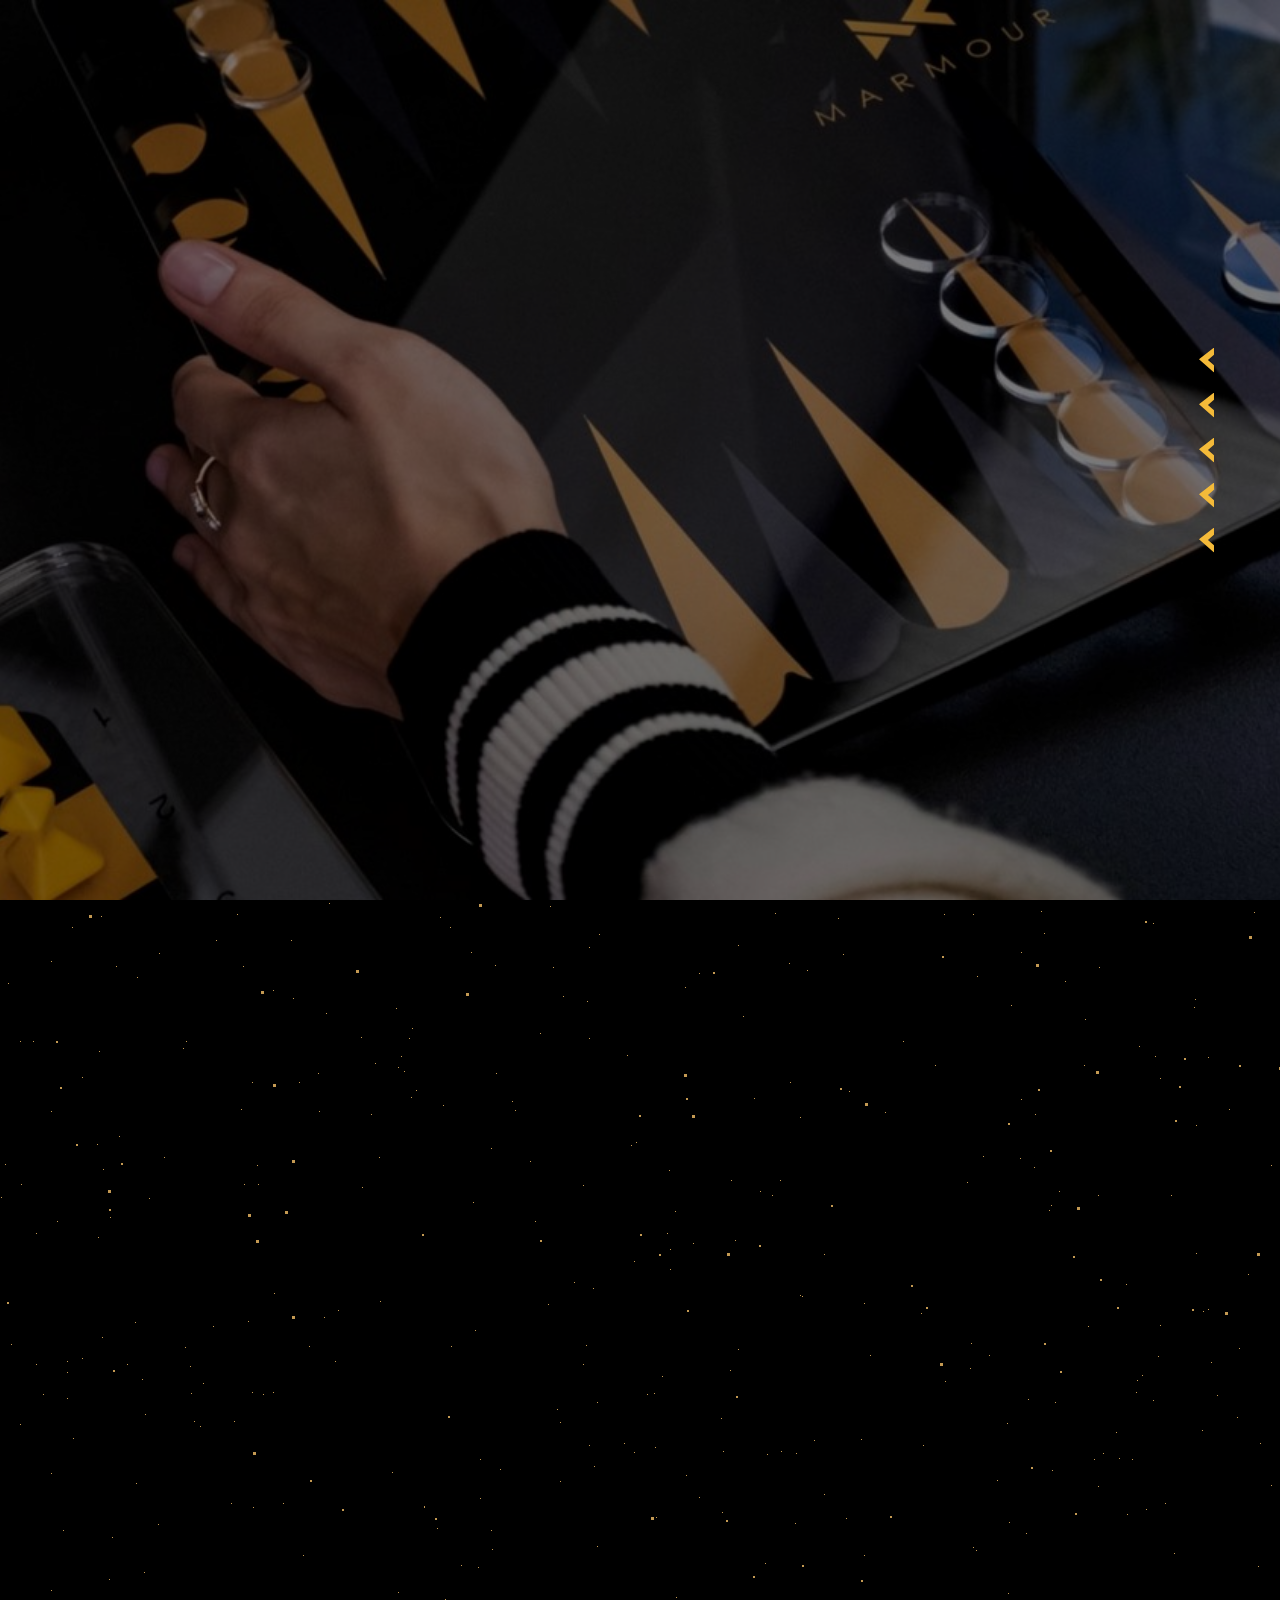
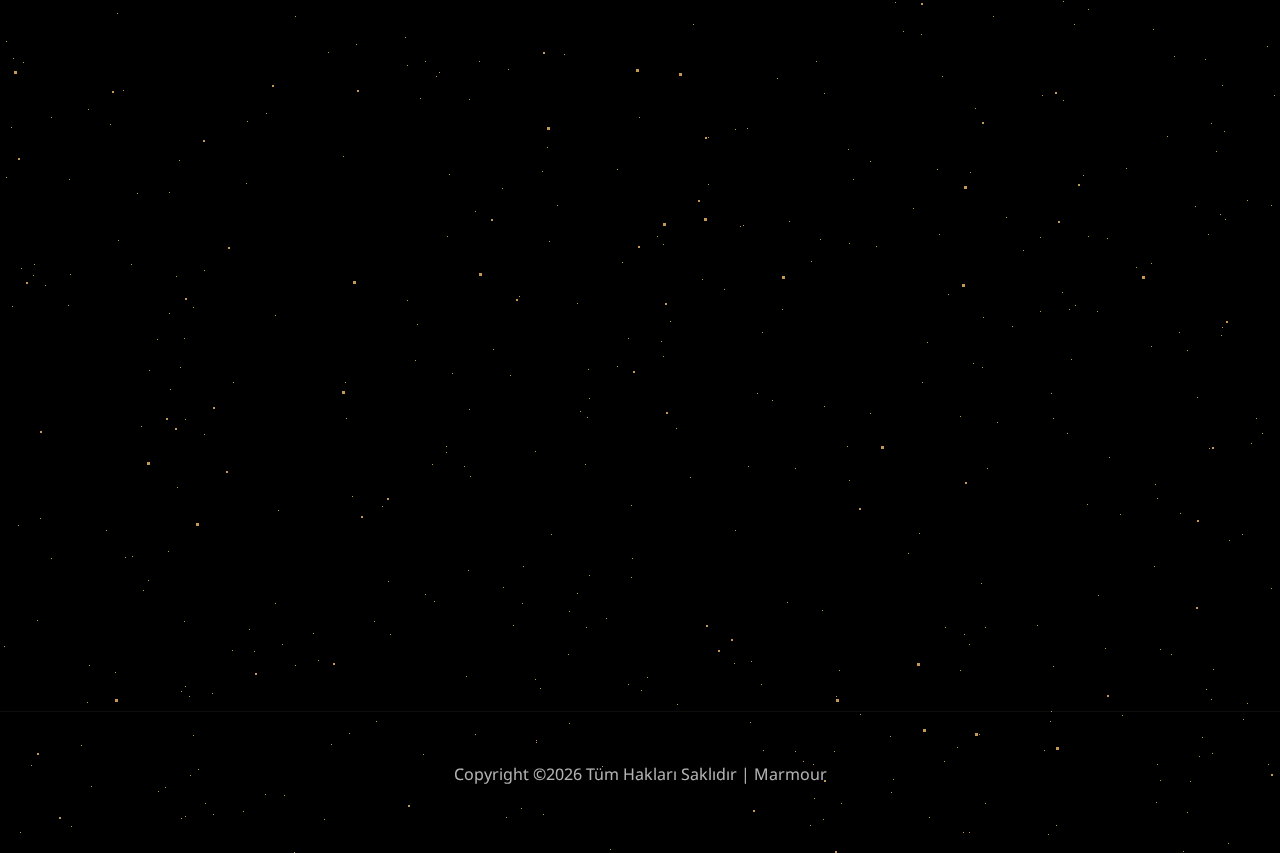
==== m-satranc.html @ 4e4c9766 "uploaded files" ====
<!DOCTYPE html>
<html lang="tr">
  <head>
    <title>Marmour</title>
    <meta charset="utf-8">
    <meta name="viewport" content="width=device-width, initial-scale=1, shrink-to-fit=no">
    <link rel="shortcut icon" type="image/svg" href="images/marm-amb.png">
    
    <link href="https://fonts.googleapis.com/css?family=Noto+Sans:400,400i,700,700i&display=swap" rel="stylesheet">
    <link href="https://fonts.googleapis.com/css?family=Noto+Serif:400,400i,700,700i&display=swap" rel="stylesheet">

    <link href="https://fonts.googleapis.com/css?family=Abril+Fatface&display=swap" rel="stylesheet">

    <link rel="stylesheet" href="css/open-iconic-bootstrap.min.css">
    <link rel="stylesheet" href="css/animate.css">
    
    <link rel="stylesheet" href="css/owl.carousel.min.css">
    <link rel="stylesheet" href="css/owl.theme.default.min.css">
    <link rel="stylesheet" href="css/magnific-popup.css">

    <link rel="stylesheet" href="css/aos.css">

    <link rel="stylesheet" href="css/ionicons.min.css">

    <link rel="stylesheet" href="css/bootstrap-datepicker.css">
    <link rel="stylesheet" href="css/jquery.timepicker.css">
    
    <link rel="stylesheet" href="css/flaticon.css">
    <link rel="stylesheet" href="css/icomoon.css">
    <link rel="stylesheet" href="css/style-2.css">
	  
    <link rel="stylesheet" href="css/star.css">
    <link rel="stylesheet" href="css/star-two.css">	  
	  
  </head>
  <body>
	  
    	<div class="bg-animation">
    	    <div id="stars"></div>
    	    <div id="stars2"></div>
    	    <div id="stars3"></div>
    	    <div id="stars4"></div>
    	</div>	
	  
	    <div class="main"></div>		  
	
  		<nav id="navbar-2" class="navbar-2">
		  <ul class="nav-menu">
		    <li>
		      <a data-scroll="home" href="index.html#home" class="dot">
		        <span>Marmour</span>
		      </a>
		    </li>
		    <li>
		      <a data-scroll="about" href="index.html#about" class="dot">
		        <span>Hakkımızda</span>
		      </a>
		    </li>
		    <li>
		      <a data-scroll="products" href="index.html#products" class="dot">
		        <span>Ürünlerimiz</span>
		      </a>
		    </li>
		    <li>
		      <a data-scroll="testimonial" href="index.html#testimonial" class="dot">
		        <span>Galeri</span>
		      </a>
		    </li>
		    <li>
		      <a data-scroll="contact" href="index.html#contact" class="dot">
		        <span>İletişim</span>
		      </a>
		    </li>
		  </ul>
		</nav>
		<!-- End Nav Section -->
	  
		<!-- Start Home Section -->
		<section id="home" class="hero-wrap js-fullheight" style="background-image: url(images/Picture1.jpg);" data-stellar-background-ratio="0.5">
		  <div class="overlay"></div>
		  <div class="container">
		    <div class="row no-gutters slider-text js-fullheight align-items-center justify-content-center">
		      <div class="col-lg-7 ftco-animate d-flex align-items-center">
		        <div class="text text-center">
		          <div class="logo"><a href="index.html"><img src="images/marm-logo.svg" width="100%" alt=""></a></div>
		          <h2 style="font-family: Noto Serif, serif;text-transform: uppercase;">“ Messier Satranç Takımı ”</h2>
		          <h5 style="color: white;">“İşçilik: El Yapımı / Parçalar mjf üretim, el boyaması <br> Materyal: Akrilik, Siyah, Şeffaf 
					    <br> Tabla kalınlığı: 16 mm / Ebat (cm): 31 x 31”</h5>
	            	<p class="breadcrumbs mt-5">
						<a class="btn-custom mr-3"><span>ÜRÜNLERİMİZ</span></a>
						<span><a href="index.html" class="btn-custom" style="color: white">Anasayfaya git</a></span>					
					</p>
		        </div>
		      </div>
		    </div>
		  </div>
		</section>
		<!-- End Home Section -->	  
	  
	  		<!-- Start Project Section -->
	<section id="work" class="ftco-section">
		  <div class="container-fluid px-md-0">
        <div class="row no-gutters">
			
          <div class="col-md-3 ftco-animate">
            <div class="model img d-flex align-items-end" style="background-image: url(images/products/satranc/satranc-1.png);">
            	<a href="images/products/satranc/satranc-1.png" class="icon image-popup d-flex justify-content-center align-items-center">
	    					<span class="icon-expand"></span></a>
            </div>
          </div>
          <div class="col-md-3 ftco-animate">
            <div class="model img d-flex align-items-end" style="background-image: url(images/products/satranc/satranc-2.png);">
            	<a href="images/products/satranc/satranc-2.png" class="icon image-popup d-flex justify-content-center align-items-center">
	    					<span class="icon-expand"></span></a>
            </div>
          </div>
          <div class="col-md-3 ftco-animate">
            <div class="model img d-flex align-items-end" style="background-image: url(images/products/satranc/satranc-3.png);">
            	<a href="images/products/satranc/satranc-3.png" class="icon image-popup d-flex justify-content-center align-items-center">
	    					<span class="icon-expand"></span></a>
            </div>
          </div>
          <div class="col-md-3 ftco-animate">
            <div class="model img d-flex align-items-end" style="background-image: url(images/products/satranc/satranc-4.png);">
            	<a href="images/products/satranc/satranc-4.png" class="icon image-popup d-flex justify-content-center align-items-center">
	    					<span class="icon-expand"></span></a>
            </div>
          </div>
          <div class="col-md-3 ftco-animate">
            <div class="model img d-flex align-items-end" style="background-image: url(images/products/satranc/satranc-5.png);">
            	<a href="images/products/satranc/satranc-5.png" class="icon image-popup d-flex justify-content-center align-items-center">
	    					<span class="icon-expand"></span></a>
            </div>
          </div>
          <div class="col-md-3 ftco-animate">
            <div class="model img d-flex align-items-end" style="background-image: url(images/products/satranc/satranc-6.jpg);">
            	<a href="images/products/satranc/satranc-6.jpg" class="icon image-popup d-flex justify-content-center align-items-center">
	    					<span class="icon-expand"></span></a>
            </div>
          </div>			
          <div class="col-md-3 ftco-animate">
            <div class="model img d-flex align-items-end" style="background-image: url(images/products/satranc/satranc-7.jpg);">
            	<a href="images/products/satranc/satranc-7.jpg" class="icon image-popup d-flex justify-content-center align-items-center">
	    					<span class="icon-expand"></span></a>
            </div>
          </div>			
          <div class="col-md-3 ftco-animate">
            <div class="model img d-flex align-items-end" style="background-image: url(images/products/satranc/satranc-8.jpg);">
            	<a href="images/products/satranc/satranc-8.jpg" class="icon image-popup d-flex justify-content-center align-items-center">
	    					<span class="icon-expand"></span></a>
            </div>
          </div>        
		</div>
      </div> 
	</section>
		<!-- End Project Section -->
	  
		<section class="ftco-section testimony-section pt-5" id="testimonial">
  			<div class="container">
  			  <div class="row justify-content-center text-center">
  			    <div class="col-md-4 heading-section ftco-animate"> <span class="subheading">GALERİ</span>
  			      <h2 class="pt-2">Diğer Ürünlerimiz</h2>
  			    </div>
  			  </div>
  			  <div class="row ftco-animate">
  			    <div class="col-md-12">
  			      <div class="carousel-testimony owl-carousel">
					  
  			        <div class="item">
  			          <div class="testimony-wrap pb-3">
  			            	<div class="model user-img mb-4" style="background-image: url('images/products/galeri-temp/galeri-temp-3.jpg')"> 
							  <a href="m-tower.html" class="icon d-flex justify-content-center align-items-center"> <span class="icon-expand"></span> </a> 
							</div>
  			            <div class="text">
  			              <div class="pl-4"><span class="position">M-Tower</span></div>				  
  			              	<p class="pl-4 line">"El Yapımı Akrilik M-Tower"</p>
  			            </div>
  			          </div>
  			        </div>			
  			        <div class="item">
  			          <div class="testimony-wrap pb-3">
  			            	<div class="model user-img mb-4" style="background-image: url('images/products/galeri-temp/galeri-temp-5.jpg')"> 
							  <a href="solo.html" class="icon d-flex justify-content-center align-items-center"> <span class="icon-expand"></span> </a> 
							</div>
  			            <div class="text">
  			              <div class="pl-4"><span class="position">Solo / XOX Set</span></div>				  
  			              	<p class="pl-4 line">"El Yapımı Akrilik Solo / XOX Set"</p>               
  			            </div>
  			          </div>
  			        </div>			
  			        <div class="item">
  			          <div class="testimony-wrap pb-3">
  			            	<div class="model user-img mb-4" style="background-image: url('images/products/galeri-temp/galeri-temp-6.jpg')"> 
							  <a href="satranc.html" class="icon d-flex justify-content-center align-items-center"> <span class="icon-expand"></span> </a> 
							</div>
  			            <div class="text">
  			              <div class="pl-4"><span class="position">Akrilik Satranç Takımı</span></div>				  
  			              	<p class="pl-4 line">"El Yapımı Akrilik Satranç Takımı"</p>               
  			            </div>
  			          </div>
  			        </div>
  			        <div class="item">
  			          <div class="testimony-wrap pb-5">
  			            	<div class="model user-img mb-4" style="background-image: url('images/products/galeri-temp/galeri-temp-2.jpg')"> 
							  <a href="tavla.html" class="icon d-flex justify-content-center align-items-center"> <span class="icon-expand"></span> </a> 
							</div>
  			            <div class="text">
  			              <div class="pl-4"><span class="position">Tavla Seti</span></div>				  
  			              	<p class="pl-4 line">"El Yapımı Akrilik Tavla Seti"</p>
  			            </div>
  			          </div>
  			        </div>					  
					  
  			      </div>
  			    </div>
  			  </div>
  			</div>
		</section>	  

		<!-- Start Footer Section -->
		<footer class="ftco-footer py-5">
		  <div class="container text-center">
		 <div class="row">
          <div class="col-md-12 text-center">
			<p>Copyright &copy;<script>document.write(new Date().getFullYear());</script> Tüm Hakları Saklıdır | Marmour</p>			  
			<!--<ul class="ftco-footer-social p-0">
              <li class="ftco-animate"><a href="index-en.html"><span><small>EN</small></span></a></li>
				<li class="ftco-animate-flag"><a href="index-en.html" style="background: url(images/england-flag.svg)"></a></li>
            </ul>-->
          </div>
        </div>
		  </div>
		</footer>
		<!-- End Footer Section -->
 
    <!-- loader -->
    <div id="ftco-loader" class="show fullscreen"><svg class="circular" width="48px" height="48px"><circle class="path-bg" cx="24" cy="24" r="22" fill="none" stroke-width="4" stroke="#eeeeee"/><circle class="path" cx="24" cy="24" r="22" fill="none" stroke-width="4" stroke-miterlimit="10" stroke="#F96D00"/></svg></div>

    <script src="js/jquery.min.js"></script>
    <script src="js/jquery-migrate-3.0.1.min.js"></script>
    <script src="js/popper.min.js"></script>
    <script src="js/bootstrap.min.js"></script>
    <script src="js/jquery.easing.1.3.js"></script>
  	<script src="js/jquery.waypoints.min.js"></script>
    <script src="js/jquery.stellar.min.js"></script>
    <script src="js/owl.carousel.min.js"></script>
    <script src="js/jquery.magnific-popup.min.js"></script>
    <script src="js/aos.js"></script>
    <script src="js/jquery.animateNumber.min.js"></script>
    <script src="js/scrollax.min.js"></script>
    <script src="js/main-2.js"></script>
  
  </body>
</html>
---- css/flaticon.css ----
/*
  	Flaticon icon font: Flaticon
  	Creation date: 06/09/2018 06:53
  	*/

@font-face {
  font-family: "Flaticon";
  src: url("../fonts/flaticon/font/Flaticon.eot");
  src: url("../fonts/flaticon/font/Flaticon.eot?#iefix") format("embedded-opentype"),
       url("../fonts/flaticon/font/Flaticon.woff") format("woff"),
       url("../fonts/flaticon/font/Flaticon.ttf") format("truetype"),
       url("../fonts/flaticon/font/Flaticon.svg#Flaticon") format("svg");
  font-weight: normal;
  font-style: normal;
}

@media screen and (-webkit-min-device-pixel-ratio:0) {
  @font-face {
    font-family: "Flaticon";
    src: url("../fonts/flaticon/font/Flaticon.svg#Flaticon") format("svg");
  }
}

[class^="flaticon-"]:before, [class*=" flaticon-"]:before,
[class^="flaticon-"]:after, [class*=" flaticon-"]:after {   
  font-family: Flaticon;
  font-style: normal;
  font-weight: normal;
  font-variant: normal;
  text-transform: none;
  line-height: 1;

  /* Better Font Rendering =========== */
  -webkit-font-smoothing: antialiased;
  -moz-osx-font-smoothing: grayscale;
}


.flaticon-instagram:before { content: "\f100"; }
.flaticon-camera-shutter:before { content: "\f101"; }
.flaticon-video-camera:before { content: "\f102"; }
.flaticon-video-player:before { content: "\f103"; }
.flaticon-video-player-1:before { content: "\f104"; }
---- css/icomoon.css ----
@font-face {
  font-family: 'icomoon';
  src:  url('../fonts/icomoon/icomoon.eot?6tt51o');
  src:  url('../fonts/icomoon/icomoon.eot?6tt51o#iefix') format('embedded-opentype'),
    url('../fonts/icomoon/icomoon.ttf?6tt51o') format('truetype'),
    url('../fonts/icomoon/icomoon.woff?6tt51o') format('woff'),
    url('../fonts/icomoon/icomoon.svg?6tt51o#icomoon') format('svg');
  font-weight: normal;
  font-style: normal;
}

[class^="icon-"], [class*=" icon-"] {
  /* use !important to prevent issues with browser extensions that change fonts */
  font-family: 'icomoon' !important;
  speak: none;
  font-style: normal;
  font-weight: normal;
  font-variant: normal;
  text-transform: none;
  line-height: 1;

  /* Better Font Rendering =========== */
  -webkit-font-smoothing: antialiased;
  -moz-osx-font-smoothing: grayscale;
}

.icon-asterisk:before {
  content: "\f069";
}
.icon-plus:before {
  content: "\f067";
}
.icon-question:before {
  content: "\f128";
}
.icon-minus:before {
  content: "\f068";
}
.icon-glass:before {
  content: "\f000";
}
.icon-music:before {
  content: "\f001";
}
.icon-search:before {
  content: "\f002";
}
.icon-envelope-o:before {
  content: "\f003";
}
.icon-heart:before {
  content: "\f004";
}
.icon-star:before {
  content: "\f005";
}
.icon-star-o:before {
  content: "\f006";
}
.icon-user:before {
  content: "\f007";
}
.icon-film:before {
  content: "\f008";
}
.icon-th-large:before {
  content: "\f009";
}
.icon-th:before {
  content: "\f00a";
}
.icon-th-list:before {
  content: "\f00b";
}
.icon-check:before {
  content: "\f00c";
}
.icon-close:before {
  content: "\f00d";
}
.icon-remove:before {
  content: "\f00d";
}
.icon-times:before {
  content: "\f00d";
}
.icon-search-plus:before {
  content: "\f00e";
}
.icon-search-minus:before {
  content: "\f010";
}
.icon-power-off:before {
  content: "\f011";
}
.icon-signal:before {
  content: "\f012";
}
.icon-cog:before {
  content: "\f013";
}
.icon-gear:before {
  content: "\f013";
}
.icon-trash-o:before {
  content: "\f014";
}
.icon-home:before {
  content: "\f015";
}
.icon-file-o:before {
  content: "\f016";
}
.icon-clock-o:before {
  content: "\f017";
}
.icon-road:before {
  content: "\f018";
}
.icon-download:before {
  content: "\f019";
}
.icon-arrow-circle-o-down:before {
  content: "\f01a";
}
.icon-arrow-circle-o-up:before {
  content: "\f01b";
}
.icon-inbox:before {
  content: "\f01c";
}
.icon-play-circle-o:before {
  content: "\f01d";
}
.icon-repeat:before {
  content: "\f01e";
}
.icon-rotate-right:before {
  content: "\f01e";
}
.icon-refresh:before {
  content: "\f021";
}
.icon-list-alt:before {
  content: "\f022";
}
.icon-lock:before {
  content: "\f023";
}
.icon-flag:before {
  content: "\f024";
}
.icon-headphones:before {
  content: "\f025";
}
.icon-volume-off:before {
  content: "\f026";
}
.icon-volume-down:before {
  content: "\f027";
}
.icon-volume-up:before {
  content: "\f028";
}
.icon-qrcode:before {
  content: "\f029";
}
.icon-barcode:before {
  content: "\f02a";
}
.icon-tag:before {
  content: "\f02b";
}
.icon-tags:before {
  content: "\f02c";
}
.icon-book:before {
  content: "\f02d";
}
.icon-bookmark:before {
  content: "\f02e";
}
.icon-print:before {
  content: "\f02f";
}
.icon-camera:before {
  content: "\f030";
}
.icon-font:before {
  content: "\f031";
}
.icon-bold:before {
  content: "\f032";
}
.icon-italic:before {
  content: "\f033";
}
.icon-text-height:before {
  content: "\f034";
}
.icon-text-width:before {
  content: "\f035";
}
.icon-align-left:before {
  content: "\f036";
}
.icon-align-center:before {
  content: "\f037";
}
.icon-align-right:before {
  content: "\f038";
}
.icon-align-justify:before {
  content: "\f039";
}
.icon-list:before {
  content: "\f03a";
}
.icon-dedent:before {
  content: "\f03b";
}
.icon-outdent:before {
  content: "\f03b";
}
.icon-indent:before {
  content: "\f03c";
}
.icon-video-camera:before {
  content: "\f03d";
}
.icon-image:before {
  content: "\f03e";
}
.icon-photo:before {
  content: "\f03e";
}
.icon-picture-o:before {
  content: "\f03e";
}
.icon-pencil:before {
  content: "\f040";
}
.icon-map-marker:before {
  content: "\f041";
}
.icon-adjust:before {
  content: "\f042";
}
.icon-tint:before {
  content: "\f043";
}
.icon-edit:before {
  content: "\f044";
}
.icon-pencil-square-o:before {
  content: "\f044";
}
.icon-share-square-o:before {
  content: "\f045";
}
.icon-check-square-o:before {
  content: "\f046";
}
.icon-arrows:before {
  content: "\f047";
}
.icon-step-backward:before {
  content: "\f048";
}
.icon-fast-backward:before {
  content: "\f049";
}
.icon-backward:before {
  content: "\f04a";
}
.icon-play:before {
  content: "\f04b";
}
.icon-pause:before {
  content: "\f04c";
}
.icon-stop:before {
  content: "\f04d";
}
.icon-forward:before {
  content: "\f04e";
}
.icon-fast-forward:before {
  content: "\f050";
}
.icon-step-forward:before {
  content: "\f051";
}
.icon-eject:before {
  content: "\f052";
}
.icon-chevron-left:before {
  content: "\f053";
}
.icon-chevron-right:before {
  content: "\f054";
}
.icon-plus-circle:before {
  content: "\f055";
}
.icon-minus-circle:before {
  content: "\f056";
}
.icon-times-circle:before {
  content: "\f057";
}
.icon-check-circle:before {
  content: "\f058";
}
.icon-question-circle:before {
  content: "\f059";
}
.icon-info-circle:before {
  content: "\f05a";
}
.icon-crosshairs:before {
  content: "\f05b";
}
.icon-times-circle-o:before {
  content: "\f05c";
}
.icon-check-circle-o:before {
  content: "\f05d";
}
.icon-ban:before {
  content: "\f05e";
}
.icon-arrow-left:before {
  content: "\f060";
}
.icon-arrow-right:before {
  content: "\f061";
}
.icon-arrow-up:before {
  content: "\f062";
}
.icon-arrow-down:before {
  content: "\f063";
}
.icon-mail-forward:before {
  content: "\f064";
}
.icon-share:before {
  content: "\f064";
}
.icon-expand:before {
  content: "\f065";
}
.icon-compress:before {
  content: "\f066";
}
.icon-exclamation-circle:before {
  content: "\f06a";
}
.icon-gift:before {
  content: "\f06b";
}
.icon-leaf:before {
  content: "\f06c";
}
.icon-fire:before {
  content: "\f06d";
}
.icon-eye:before {
  content: "\f06e";
}
.icon-eye-slash:before {
  content: "\f070";
}
.icon-exclamation-triangle:before {
  content: "\f071";
}
.icon-warning:before {
  content: "\f071";
}
.icon-plane:before {
  content: "\f072";
}
.icon-calendar:before {
  content: "\f073";
}
.icon-random:before {
  content: "\f074";
}
.icon-comment:before {
  content: "\f075";
}
.icon-magnet:before {
  content: "\f076";
}
.icon-chevron-up:before {
  content: "\f077";
}
.icon-chevron-down:before {
  content: "\f078";
}
.icon-retweet:before {
  content: "\f079";
}
.icon-shopping-cart:before {
  content: "\f07a";
}
.icon-folder:before {
  content: "\f07b";
}
.icon-folder-open:before {
  content: "\f07c";
}
.icon-arrows-v:before {
  content: "\f07d";
}
.icon-arrows-h:before {
  content: "\f07e";
}
.icon-bar-chart:before {
  content: "\f080";
}
.icon-bar-chart-o:before {
  content: "\f080";
}
.icon-twitter-square:before {
  content: "\f081";
}
.icon-facebook-square:before {
  content: "\f082";
}
.icon-camera-retro:before {
  content: "\f083";
}
.icon-key:before {
  content: "\f084";
}
.icon-cogs:before {
  content: "\f085";
}
.icon-gears:before {
  content: "\f085";
}
.icon-comments:before {
  content: "\f086";
}
.icon-thumbs-o-up:before {
  content: "\f087";
}
.icon-thumbs-o-down:before {
  content: "\f088";
}
.icon-star-half:before {
  content: "\f089";
}
.icon-heart-o:before {
  content: "\f08a";
}
.icon-sign-out:before {
  content: "\f08b";
}
.icon-linkedin-square:before {
  content: "\f08c";
}
.icon-thumb-tack:before {
  content: "\f08d";
}
.icon-external-link:before {
  content: "\f08e";
}
.icon-sign-in:before {
  content: "\f090";
}
.icon-trophy:before {
  content: "\f091";
}
.icon-github-square:before {
  content: "\f092";
}
.icon-upload:before {
  content: "\f093";
}
.icon-lemon-o:before {
  content: "\f094";
}
.icon-phone:before {
  content: "\f095";
}
.icon-square-o:before {
  content: "\f096";
}
.icon-bookmark-o:before {
  content: "\f097";
}
.icon-phone-square:before {
  content: "\f098";
}
.icon-twitter:before {
  content: "\f099";
}
.icon-facebook:before {
  content: "\f09a";
}
.icon-facebook-f:before {
  content: "\f09a";
}
.icon-github:before {
  content: "\f09b";
}
.icon-unlock:before {
  content: "\f09c";
}
.icon-credit-card:before {
  content: "\f09d";
}
.icon-feed:before {
  content: "\f09e";
}
.icon-rss:before {
  content: "\f09e";
}
.icon-hdd-o:before {
  content: "\f0a0";
}
.icon-bullhorn:before {
  content: "\f0a1";
}
.icon-bell-o:before {
  content: "\f0a2";
}
.icon-certificate:before {
  content: "\f0a3";
}
.icon-hand-o-right:before {
  content: "\f0a4";
}
.icon-hand-o-left:before {
  content: "\f0a5";
}
.icon-hand-o-up:before {
  content: "\f0a6";
}
.icon-hand-o-down:before {
  content: "\f0a7";
}
.icon-arrow-circle-left:before {
  content: "\f0a8";
}
.icon-arrow-circle-right:before {
  content: "\f0a9";
}
.icon-arrow-circle-up:before {
  content: "\f0aa";
}
.icon-arrow-circle-down:before {
  content: "\f0ab";
}
.icon-globe:before {
  content: "\f0ac";
}
.icon-wrench:before {
  content: "\f0ad";
}
.icon-tasks:before {
  content: "\f0ae";
}
.icon-filter:before {
  content: "\f0b0";
}
.icon-briefcase:before {
  content: "\f0b1";
}
.icon-arrows-alt:before {
  content: "\f0b2";
}
.icon-group:before {
  content: "\f0c0";
}
.icon-users:before {
  content: "\f0c0";
}
.icon-chain:before {
  content: "\f0c1";
}
.icon-link:before {
  content: "\f0c1";
}
.icon-cloud:before {
  content: "\f0c2";
}
.icon-flask:before {
  content: "\f0c3";
}
.icon-cut:before {
  content: "\f0c4";
}
.icon-scissors:before {
  content: "\f0c4";
}
.icon-copy:before {
  content: "\f0c5";
}
.icon-files-o:before {
  content: "\f0c5";
}
.icon-paperclip:before {
  content: "\f0c6";
}
.icon-floppy-o:before {
  content: "\f0c7";
}
.icon-save:before {
  content: "\f0c7";
}
.icon-square:before {
  content: "\f0c8";
}
.icon-bars:before {
  content: "\f0c9";
}
.icon-navicon:before {
  content: "\f0c9";
}
.icon-reorder:before {
  content: "\f0c9";
}
.icon-list-ul:before {
  content: "\f0ca";
}
.icon-list-ol:before {
  content: "\f0cb";
}
.icon-strikethrough:before {
  content: "\f0cc";
}
.icon-underline:before {
  content: "\f0cd";
}
.icon-table:before {
  content: "\f0ce";
}
.icon-magic:before {
  content: "\f0d0";
}
.icon-truck:before {
  content: "\f0d1";
}
.icon-pinterest:before {
  content: "\f0d2";
}
.icon-pinterest-square:before {
  content: "\f0d3";
}
.icon-google-plus-square:before {
  content: "\f0d4";
}
.icon-google-plus:before {
  content: "\f0d5";
}
.icon-money:before {
  content: "\f0d6";
}
.icon-caret-down:before {
  content: "\f0d7";
}
.icon-caret-up:before {
  content: "\f0d8";
}
.icon-caret-left:before {
  content: "\f0d9";
}
.icon-caret-right:before {
  content: "\f0da";
}
.icon-columns:before {
  content: "\f0db";
}
.icon-sort:before {
  content: "\f0dc";
}
.icon-unsorted:before {
  content: "\f0dc";
}
.icon-sort-desc:before {
  content: "\f0dd";
}
.icon-sort-down:before {
  content: "\f0dd";
}
.icon-sort-asc:before {
  content: "\f0de";
}
.icon-sort-up:before {
  content: "\f0de";
}
.icon-envelope:before {
  content: "\f0e0";
}
.icon-linkedin:before {
  content: "\f0e1";
}
.icon-rotate-left:before {
  content: "\f0e2";
}
.icon-undo:before {
  content: "\f0e2";
}
.icon-gavel:before {
  content: "\f0e3";
}
.icon-legal:before {
  content: "\f0e3";
}
.icon-dashboard:before {
  content: "\f0e4";
}
.icon-tachometer:before {
  content: "\f0e4";
}
.icon-comment-o:before {
  content: "\f0e5";
}
.icon-comments-o:before {
  content: "\f0e6";
}
.icon-bolt:before {
  content: "\f0e7";
}
.icon-flash:before {
  content: "\f0e7";
}
.icon-sitemap:before {
  content: "\f0e8";
}
.icon-umbrella:before {
  content: "\f0e9";
}
.icon-clipboard:before {
  content: "\f0ea";
}
.icon-paste:before {
  content: "\f0ea";
}
.icon-lightbulb-o:before {
  content: "\f0eb";
}
.icon-exchange:before {
  content: "\f0ec";
}
.icon-cloud-download:before {
  content: "\f0ed";
}
.icon-cloud-upload:before {
  content: "\f0ee";
}
.icon-user-md:before {
  content: "\f0f0";
}
.icon-stethoscope:before {
  content: "\f0f1";
}
.icon-suitcase:before {
  content: "\f0f2";
}
.icon-bell:before {
  content: "\f0f3";
}
.icon-coffee:before {
  content: "\f0f4";
}
.icon-cutlery:before {
  content: "\f0f5";
}
.icon-file-text-o:before {
  content: "\f0f6";
}
.icon-building-o:before {
  content: "\f0f7";
}
.icon-hospital-o:before {
  content: "\f0f8";
}
.icon-ambulance:before {
  content: "\f0f9";
}
.icon-medkit:before {
  content: "\f0fa";
}
.icon-fighter-jet:before {
  content: "\f0fb";
}
.icon-beer:before {
  content: "\f0fc";
}
.icon-h-square:before {
  content: "\f0fd";
}
.icon-plus-square:before {
  content: "\f0fe";
}
.icon-angle-double-left:before {
  content: "\f100";
}
.icon-angle-double-right:before {
  content: "\f101";
}
.icon-angle-double-up:before {
  content: "\f102";
}
.icon-angle-double-down:before {
  content: "\f103";
}
.icon-angle-left:before {
  content: "\f104";
}
.icon-angle-right:before {
  content: "\f105";
}
.icon-angle-up:before {
  content: "\f106";
}
.icon-angle-down:before {
  content: "\f107";
}
.icon-desktop:before {
  content: "\f108";
}
.icon-laptop:before {
  content: "\f109";
}
.icon-tablet:before {
  content: "\f10a";
}
.icon-mobile:before {
  content: "\f10b";
}
.icon-mobile-phone:before {
  content: "\f10b";
}
.icon-circle-o:before {
  content: "\f10c";
}
.icon-quote-left:before {
  content: "\f10d";
}
.icon-quote-right:before {
  content: "\f10e";
}
.icon-spinner:before {
  content: "\f110";
}
.icon-circle:before {
  content: "\f111";
}
.icon-mail-reply:before {
  content: "\f112";
}
.icon-reply:before {
  content: "\f112";
}
.icon-github-alt:before {
  content: "\f113";
}
.icon-folder-o:before {
  content: "\f114";
}
.icon-folder-open-o:before {
  content: "\f115";
}
.icon-smile-o:before {
  content: "\f118";
}
.icon-frown-o:before {
  content: "\f119";
}
.icon-meh-o:before {
  content: "\f11a";
}
.icon-gamepad:before {
  content: "\f11b";
}
.icon-keyboard-o:before {
  content: "\f11c";
}
.icon-flag-o:before {
  content: "\f11d";
}
.icon-flag-checkered:before {
  content: "\f11e";
}
.icon-terminal:before {
  content: "\f120";
}
.icon-code:before {
  content: "\f121";
}
.icon-mail-reply-all:before {
  content: "\f122";
}
.icon-reply-all:before {
  content: "\f122";
}
.icon-star-half-empty:before {
  content: "\f123";
}
.icon-star-half-full:before {
  content: "\f123";
}
.icon-star-half-o:before {
  content: "\f123";
}
.icon-location-arrow:before {
  content: "\f124";
}
.icon-crop:before {
  content: "\f125";
}
.icon-code-fork:before {
  content: "\f126";
}
.icon-chain-broken:before {
  content: "\f127";
}
.icon-unlink:before {
  content: "\f127";
}
.icon-info:before {
  content: "\f129";
}
.icon-exclamation:before {
  content: "\f12a";
}
.icon-superscript:before {
  content: "\f12b";
}
.icon-subscript:before {
  content: "\f12c";
}
.icon-eraser:before {
  content: "\f12d";
}
.icon-puzzle-piece:before {
  content: "\f12e";
}
.icon-microphone:before {
  content: "\f130";
}
.icon-microphone-slash:before {
  content: "\f131";
}
.icon-shield:before {
  content: "\f132";
}
.icon-calendar-o:before {
  content: "\f133";
}
.icon-fire-extinguisher:before {
  content: "\f134";
}
.icon-rocket:before {
  content: "\f135";
}
.icon-maxcdn:before {
  content: "\f136";
}
.icon-chevron-circle-left:before {
  content: "\f137";
}
.icon-chevron-circle-right:before {
  content: "\f138";
}
.icon-chevron-circle-up:before {
  content: "\f139";
}
.icon-chevron-circle-down:before {
  content: "\f13a";
}
.icon-html5:before {
  content: "\f13b";
}
.icon-css3:before {
  content: "\f13c";
}
.icon-anchor:before {
  content: "\f13d";
}
.icon-unlock-alt:before {
  content: "\f13e";
}
.icon-bullseye:before {
  content: "\f140";
}
.icon-ellipsis-h:before {
  content: "\f141";
}
.icon-ellipsis-v:before {
  content: "\f142";
}
.icon-rss-square:before {
  content: "\f143";
}
.icon-play-circle:before {
  content: "\f144";
}
.icon-ticket:before {
  content: "\f145";
}
.icon-minus-square:before {
  content: "\f146";
}
.icon-minus-square-o:before {
  content: "\f147";
}
.icon-level-up:before {
  content: "\f148";
}
.icon-level-down:before {
  content: "\f149";
}
.icon-check-square:before {
  content: "\f14a";
}
.icon-pencil-square:before {
  content: "\f14b";
}
.icon-external-link-square:before {
  content: "\f14c";
}
.icon-share-square:before {
  content: "\f14d";
}
.icon-compass:before {
  content: "\f14e";
}
.icon-caret-square-o-down:before {
  content: "\f150";
}
.icon-toggle-down:before {
  content: "\f150";
}
.icon-caret-square-o-up:before {
  content: "\f151";
}
.icon-toggle-up:before {
  content: "\f151";
}
.icon-caret-square-o-right:before {
  content: "\f152";
}
.icon-toggle-right:before {
  content: "\f152";
}
.icon-eur:before {
  content: "\f153";
}
.icon-euro:before {
  content: "\f153";
}
.icon-gbp:before {
  content: "\f154";
}
.icon-dollar:before {
  content: "\f155";
}
.icon-usd:before {
  content: "\f155";
}
.icon-inr:before {
  content: "\f156";
}
.icon-rupee:before {
  content: "\f156";
}
.icon-cny:before {
  content: "\f157";
}
.icon-jpy:before {
  content: "\f157";
}
.icon-rmb:before {
  content: "\f157";
}
.icon-yen:before {
  content: "\f157";
}
.icon-rouble:before {
  content: "\f158";
}
.icon-rub:before {
  content: "\f158";
}
.icon-ruble:before {
  content: "\f158";
}
.icon-krw:before {
  content: "\f159";
}
.icon-won:before {
  content: "\f159";
}
.icon-bitcoin:before {
  content: "\f15a";
}
.icon-btc:before {
  content: "\f15a";
}
.icon-file:before {
  content: "\f15b";
}
.icon-file-text:before {
  content: "\f15c";
}
.icon-sort-alpha-asc:before {
  content: "\f15d";
}
.icon-sort-alpha-desc:before {
  content: "\f15e";
}
.icon-sort-amount-asc:before {
  content: "\f160";
}
.icon-sort-amount-desc:before {
  content: "\f161";
}
.icon-sort-numeric-asc:before {
  content: "\f162";
}
.icon-sort-numeric-desc:before {
  content: "\f163";
}
.icon-thumbs-up:before {
  content: "\f164";
}
.icon-thumbs-down:before {
  content: "\f165";
}
.icon-youtube-square:before {
  content: "\f166";
}
.icon-youtube:before {
  content: "\f167";
}
.icon-xing:before {
  content: "\f168";
}
.icon-xing-square:before {
  content: "\f169";
}
.icon-youtube-play:before {
  content: "\f16a";
}
.icon-dropbox:before {
  content: "\f16b";
}
.icon-stack-overflow:before {
  content: "\f16c";
}
.icon-instagram:before {
  content: "\f16d";
}
.icon-flickr:before {
  content: "\f16e";
}
.icon-adn:before {
  content: "\f170";
}
.icon-bitbucket:before {
  content: "\f171";
}
.icon-bitbucket-square:before {
  content: "\f172";
}
.icon-tumblr:before {
  content: "\f173";
}
.icon-tumblr-square:before {
  content: "\f174";
}
.icon-long-arrow-down:before {
  content: "\f175";
}
.icon-long-arrow-up:before {
  content: "\f176";
}
.icon-long-arrow-left:before {
  content: "\f177";
}
.icon-long-arrow-right:before {
  content: "\f178";
}
.icon-apple:before {
  content: "\f179";
}
.icon-windows:before {
  content: "\f17a";
}
.icon-android:before {
  content: "\f17b";
}
.icon-linux:before {
  content: "\f17c";
}
.icon-dribbble:before {
  content: "\f17d";
}
.icon-skype:before {
  content: "\f17e";
}
.icon-foursquare:before {
  content: "\f180";
}
.icon-trello:before {
  content: "\f181";
}
.icon-female:before {
  content: "\f182";
}
.icon-male:before {
  content: "\f183";
}
.icon-gittip:before {
  content: "\f184";
}
.icon-gratipay:before {
  content: "\f184";
}
.icon-sun-o:before {
  content: "\f185";
}
.icon-moon-o:before {
  content: "\f186";
}
.icon-archive:before {
  content: "\f187";
}
.icon-bug:before {
  content: "\f188";
}
.icon-vk:before {
  content: "\f189";
}
.icon-weibo:before {
  content: "\f18a";
}
.icon-renren:before {
  content: "\f18b";
}
.icon-pagelines:before {
  content: "\f18c";
}
.icon-stack-exchange:before {
  content: "\f18d";
}
.icon-arrow-circle-o-right:before {
  content: "\f18e";
}
.icon-arrow-circle-o-left:before {
  content: "\f190";
}
.icon-caret-square-o-left:before {
  content: "\f191";
}
.icon-toggle-left:before {
  content: "\f191";
}
.icon-dot-circle-o:before {
  content: "\f192";
}
.icon-wheelchair:before {
  content: "\f193";
}
.icon-vimeo-square:before {
  content: "\f194";
}
.icon-try:before {
  content: "\f195";
}
.icon-turkish-lira:before {
  content: "\f195";
}
.icon-plus-square-o:before {
  content: "\f196";
}
.icon-space-shuttle:before {
  content: "\f197";
}
.icon-slack:before {
  content: "\f198";
}
.icon-envelope-square:before {
  content: "\f199";
}
.icon-wordpress:before {
  content: "\f19a";
}
.icon-openid:before {
  content: "\f19b";
}
.icon-bank:before {
  content: "\f19c";
}
.icon-institution:before {
  content: "\f19c";
}
.icon-university:before {
  content: "\f19c";
}
.icon-graduation-cap:before {
  content: "\f19d";
}
.icon-mortar-board:before {
  content: "\f19d";
}
.icon-yahoo:before {
  content: "\f19e";
}
.icon-google:before {
  content: "\f1a0";
}
.icon-reddit:before {
  content: "\f1a1";
}
.icon-reddit-square:before {
  content: "\f1a2";
}
.icon-stumbleupon-circle:before {
  content: "\f1a3";
}
.icon-stumbleupon:before {
  content: "\f1a4";
}
.icon-delicious:before {
  content: "\f1a5";
}
.icon-digg:before {
  content: "\f1a6";
}
.icon-pied-piper-pp:before {
  content: "\f1a7";
}
.icon-pied-piper-alt:before {
  content: "\f1a8";
}
.icon-drupal:before {
  content: "\f1a9";
}
.icon-joomla:before {
  content: "\f1aa";
}
.icon-language:before {
  content: "\f1ab";
}
.icon-fax:before {
  content: "\f1ac";
}
.icon-building:before {
  content: "\f1ad";
}
.icon-child:before {
  content: "\f1ae";
}
.icon-paw:before {
  content: "\f1b0";
}
.icon-spoon:before {
  content: "\f1b1";
}
.icon-cube:before {
  content: "\f1b2";
}
.icon-cubes:before {
  content: "\f1b3";
}
.icon-behance:before {
  content: "\f1b4";
}
.icon-behance-square:before {
  content: "\f1b5";
}
.icon-steam:before {
  content: "\f1b6";
}
.icon-steam-square:before {
  content: "\f1b7";
}
.icon-recycle:before {
  content: "\f1b8";
}
.icon-automobile:before {
  content: "\f1b9";
}
.icon-car:before {
  content: "\f1b9";
}
.icon-cab:before {
  content: "\f1ba";
}
.icon-taxi:before {
  content: "\f1ba";
}
.icon-tree:before {
  content: "\f1bb";
}
.icon-spotify:before {
  content: "\f1bc";
}
.icon-deviantart:before {
  content: "\f1bd";
}
.icon-soundcloud:before {
  content: "\f1be";
}
.icon-database:before {
  content: "\f1c0";
}
.icon-file-pdf-o:before {
  content: "\f1c1";
}
.icon-file-word-o:before {
  content: "\f1c2";
}
.icon-file-excel-o:before {
  content: "\f1c3";
}
.icon-file-powerpoint-o:before {
  content: "\f1c4";
}
.icon-file-image-o:before {
  content: "\f1c5";
}
.icon-file-photo-o:before {
  content: "\f1c5";
}
.icon-file-picture-o:before {
  content: "\f1c5";
}
.icon-file-archive-o:before {
  content: "\f1c6";
}
.icon-file-zip-o:before {
  content: "\f1c6";
}
.icon-file-audio-o:before {
  content: "\f1c7";
}
.icon-file-sound-o:before {
  content: "\f1c7";
}
.icon-file-movie-o:before {
  content: "\f1c8";
}
.icon-file-video-o:before {
  content: "\f1c8";
}
.icon-file-code-o:before {
  content: "\f1c9";
}
.icon-vine:before {
  content: "\f1ca";
}
.icon-codepen:before {
  content: "\f1cb";
}
.icon-jsfiddle:before {
  content: "\f1cc";
}
.icon-life-bouy:before {
  content: "\f1cd";
}
.icon-life-buoy:before {
  content: "\f1cd";
}
.icon-life-ring:before {
  content: "\f1cd";
}
.icon-life-saver:before {
  content: "\f1cd";
}
.icon-support:before {
  content: "\f1cd";
}
.icon-circle-o-notch:before {
  content: "\f1ce";
}
.icon-ra:before {
  content: "\f1d0";
}
.icon-rebel:before {
  content: "\f1d0";
}
.icon-resistance:before {
  content: "\f1d0";
}
.icon-empire:before {
  content: "\f1d1";
}
.icon-ge:before {
  content: "\f1d1";
}
.icon-git-square:before {
  content: "\f1d2";
}
.icon-git:before {
  content: "\f1d3";
}
.icon-hacker-news:before {
  content: "\f1d4";
}
.icon-y-combinator-square:before {
  content: "\f1d4";
}
.icon-yc-square:before {
  content: "\f1d4";
}
.icon-tencent-weibo:before {
  content: "\f1d5";
}
.icon-qq:before {
  content: "\f1d6";
}
.icon-wechat:before {
  content: "\f1d7";
}
.icon-weixin:before {
  content: "\f1d7";
}
.icon-paper-plane:before {
  content: "\f1d8";
}
.icon-send:before {
  content: "\f1d8";
}
.icon-paper-plane-o:before {
  content: "\f1d9";
}
.icon-send-o:before {
  content: "\f1d9";
}
.icon-history:before {
  content: "\f1da";
}
.icon-circle-thin:before {
  content: "\f1db";
}
.icon-header:before {
  content: "\f1dc";
}
.icon-paragraph:before {
  content: "\f1dd";
}
.icon-sliders:before {
  content: "\f1de";
}
.icon-share-alt:before {
  content: "\f1e0";
}
.icon-share-alt-square:before {
  content: "\f1e1";
}
.icon-bomb:before {
  content: "\f1e2";
}
.icon-futbol-o:before {
  content: "\f1e3";
}
.icon-soccer-ball-o:before {
  content: "\f1e3";
}
.icon-tty:before {
  content: "\f1e4";
}
.icon-binoculars:before {
  content: "\f1e5";
}
.icon-plug:before {
  content: "\f1e6";
}
.icon-slideshare:before {
  content: "\f1e7";
}
.icon-twitch:before {
  content: "\f1e8";
}
.icon-yelp:before {
  content: "\f1e9";
}
.icon-newspaper-o:before {
  content: "\f1ea";
}
.icon-wifi:before {
  content: "\f1eb";
}
.icon-calculator:before {
  content: "\f1ec";
}
.icon-paypal:before {
  content: "\f1ed";
}
.icon-google-wallet:before {
  content: "\f1ee";
}
.icon-cc-visa:before {
  content: "\f1f0";
}
.icon-cc-mastercard:before {
  content: "\f1f1";
}
.icon-cc-discover:before {
  content: "\f1f2";
}
.icon-cc-amex:before {
  content: "\f1f3";
}
.icon-cc-paypal:before {
  content: "\f1f4";
}
.icon-cc-stripe:before {
  content: "\f1f5";
}
.icon-bell-slash:before {
  content: "\f1f6";
}
.icon-bell-slash-o:before {
  content: "\f1f7";
}
.icon-trash:before {
  content: "\f1f8";
}
.icon-copyright:before {
  content: "\f1f9";
}
.icon-at:before {
  content: "\f1fa";
}
.icon-eyedropper:before {
  content: "\f1fb";
}
.icon-paint-brush:before {
  content: "\f1fc";
}
.icon-birthday-cake:before {
  content: "\f1fd";
}
.icon-area-chart:before {
  content: "\f1fe";
}
.icon-pie-chart:before {
  content: "\f200";
}
.icon-line-chart:before {
  content: "\f201";
}
.icon-lastfm:before {
  content: "\f202";
}
.icon-lastfm-square:before {
  content: "\f203";
}
.icon-toggle-off:before {
  content: "\f204";
}
.icon-toggle-on:before {
  content: "\f205";
}
.icon-bicycle:before {
  content: "\f206";
}
.icon-bus:before {
  content: "\f207";
}
.icon-ioxhost:before {
  content: "\f208";
}
.icon-angellist:before {
  content: "\f209";
}
.icon-cc:before {
  content: "\f20a";
}
.icon-ils:before {
  content: "\f20b";
}
.icon-shekel:before {
  content: "\f20b";
}
.icon-sheqel:before {
  content: "\f20b";
}
.icon-meanpath:before {
  content: "\f20c";
}
.icon-buysellads:before {
  content: "\f20d";
}
.icon-connectdevelop:before {
  content: "\f20e";
}
.icon-dashcube:before {
  content: "\f210";
}
.icon-forumbee:before {
  content: "\f211";
}
.icon-leanpub:before {
  content: "\f212";
}
.icon-sellsy:before {
  content: "\f213";
}
.icon-shirtsinbulk:before {
  content: "\f214";
}
.icon-simplybuilt:before {
  content: "\f215";
}
.icon-skyatlas:before {
  content: "\f216";
}
.icon-cart-plus:before {
  content: "\f217";
}
.icon-cart-arrow-down:before {
  content: "\f218";
}
.icon-diamond:before {
  content: "\f219";
}
.icon-ship:before {
  content: "\f21a";
}
.icon-user-secret:before {
  content: "\f21b";
}
.icon-motorcycle:before {
  content: "\f21c";
}
.icon-street-view:before {
  content: "\f21d";
}
.icon-heartbeat:before {
  content: "\f21e";
}
.icon-venus:before {
  content: "\f221";
}
.icon-mars:before {
  content: "\f222";
}
.icon-mercury:before {
  content: "\f223";
}
.icon-intersex:before {
  content: "\f224";
}
.icon-transgender:before {
  content: "\f224";
}
.icon-transgender-alt:before {
  content: "\f225";
}
.icon-venus-double:before {
  content: "\f226";
}
.icon-mars-double:before {
  content: "\f227";
}
.icon-venus-mars:before {
  content: "\f228";
}
.icon-mars-stroke:before {
  content: "\f229";
}
.icon-mars-stroke-v:before {
  content: "\f22a";
}
.icon-mars-stroke-h:before {
  content: "\f22b";
}
.icon-neuter:before {
  content: "\f22c";
}
.icon-genderless:before {
  content: "\f22d";
}
.icon-facebook-official:before {
  content: "\f230";
}
.icon-pinterest-p:before {
  content: "\f231";
}
.icon-whatsapp:before {
  content: "\f232";
}
.icon-server:before {
  content: "\f233";
}
.icon-user-plus:before {
  content: "\f234";
}
.icon-user-times:before {
  content: "\f235";
}
.icon-bed:before {
  content: "\f236";
}
.icon-hotel:before {
  content: "\f236";
}
.icon-viacoin:before {
  content: "\f237";
}
.icon-train:before {
  content: "\f238";
}
.icon-subway:before {
  content: "\f239";
}
.icon-medium:before {
  content: "\f23a";
}
.icon-y-combinator:before {
  content: "\f23b";
}
.icon-yc:before {
  content: "\f23b";
}
.icon-optin-monster:before {
  content: "\f23c";
}
.icon-opencart:before {
  content: "\f23d";
}
.icon-expeditedssl:before {
  content: "\f23e";
}
.icon-battery:before {
  content: "\f240";
}
.icon-battery-4:before {
  content: "\f240";
}
.icon-battery-full:before {
  content: "\f240";
}
.icon-battery-3:before {
  content: "\f241";
}
.icon-battery-three-quarters:before {
  content: "\f241";
}
.icon-battery-2:before {
  content: "\f242";
}
.icon-battery-half:before {
  content: "\f242";
}
.icon-battery-1:before {
  content: "\f243";
}
.icon-battery-quarter:before {
  content: "\f243";
}
.icon-battery-0:before {
  content: "\f244";
}
.icon-battery-empty:before {
  content: "\f244";
}
.icon-mouse-pointer:before {
  content: "\f245";
}
.icon-i-cursor:before {
  content: "\f246";
}
.icon-object-group:before {
  content: "\f247";
}
.icon-object-ungroup:before {
  content: "\f248";
}
.icon-sticky-note:before {
  content: "\f249";
}
.icon-sticky-note-o:before {
  content: "\f24a";
}
.icon-cc-jcb:before {
  content: "\f24b";
}
.icon-cc-diners-club:before {
  content: "\f24c";
}
.icon-clone:before {
  content: "\f24d";
}
.icon-balance-scale:before {
  content: "\f24e";
}
.icon-hourglass-o:before {
  content: "\f250";
}
.icon-hourglass-1:before {
  content: "\f251";
}
.icon-hourglass-start:before {
  content: "\f251";
}
.icon-hourglass-2:before {
  content: "\f252";
}
.icon-hourglass-half:before {
  content: "\f252";
}
.icon-hourglass-3:before {
  content: "\f253";
}
.icon-hourglass-end:before {
  content: "\f253";
}
.icon-hourglass:before {
  content: "\f254";
}
.icon-hand-grab-o:before {
  content: "\f255";
}
.icon-hand-rock-o:before {
  content: "\f255";
}
.icon-hand-paper-o:before {
  content: "\f256";
}
.icon-hand-stop-o:before {
  content: "\f256";
}
.icon-hand-scissors-o:before {
  content: "\f257";
}
.icon-hand-lizard-o:before {
  content: "\f258";
}
.icon-hand-spock-o:before {
  content: "\f259";
}
.icon-hand-pointer-o:before {
  content: "\f25a";
}
.icon-hand-peace-o:before {
  content: "\f25b";
}
.icon-trademark:before {
  content: "\f25c";
}
.icon-registered:before {
  content: "\f25d";
}
.icon-creative-commons:before {
  content: "\f25e";
}
.icon-gg:before {
  content: "\f260";
}
.icon-gg-circle:before {
  content: "\f261";
}
.icon-tripadvisor:before {
  content: "\f262";
}
.icon-odnoklassniki:before {
  content: "\f263";
}
.icon-odnoklassniki-square:before {
  content: "\f264";
}
.icon-get-pocket:before {
  content: "\f265";
}
.icon-wikipedia-w:before {
  content: "\f266";
}
.icon-safari:before {
  content: "\f267";
}
.icon-chrome:before {
  content: "\f268";
}
.icon-firefox:before {
  content: "\f269";
}
.icon-opera:before {
  content: "\f26a";
}
.icon-internet-explorer:before {
  content: "\f26b";
}
.icon-television:before {
  content: "\f26c";
}
.icon-tv:before {
  content: "\f26c";
}
.icon-contao:before {
  content: "\f26d";
}
.icon-500px:before {
  content: "\f26e";
}
.icon-amazon:before {
  content: "\f270";
}
.icon-calendar-plus-o:before {
  content: "\f271";
}
.icon-calendar-minus-o:before {
  content: "\f272";
}
.icon-calendar-times-o:before {
  content: "\f273";
}
.icon-calendar-check-o:before {
  content: "\f274";
}
.icon-industry:before {
  content: "\f275";
}
.icon-map-pin:before {
  content: "\f276";
}
.icon-map-signs:before {
  content: "\f277";
}
.icon-map-o:before {
  content: "\f278";
}
.icon-map:before {
  content: "\f279";
}
.icon-commenting:before {
  content: "\f27a";
}
.icon-commenting-o:before {
  content: "\f27b";
}
.icon-houzz:before {
  content: "\f27c";
}
.icon-vimeo:before {
  content: "\f27d";
}
.icon-black-tie:before {
  content: "\f27e";
}
.icon-fonticons:before {
  content: "\f280";
}
.icon-reddit-alien:before {
  content: "\f281";
}
.icon-edge:before {
  content: "\f282";
}
.icon-credit-card-alt:before {
  content: "\f283";
}
.icon-codiepie:before {
  content: "\f284";
}
.icon-modx:before {
  content: "\f285";
}
.icon-fort-awesome:before {
  content: "\f286";
}
.icon-usb:before {
  content: "\f287";
}
.icon-product-hunt:before {
  content: "\f288";
}
.icon-mixcloud:before {
  content: "\f289";
}
.icon-scribd:before {
  content: "\f28a";
}
.icon-pause-circle:before {
  content: "\f28b";
}
.icon-pause-circle-o:before {
  content: "\f28c";
}
.icon-stop-circle:before {
  content: "\f28d";
}
.icon-stop-circle-o:before {
  content: "\f28e";
}
.icon-shopping-bag:before {
  content: "\f290";
}
.icon-shopping-basket:before {
  content: "\f291";
}
.icon-hashtag:before {
  content: "\f292";
}
.icon-bluetooth:before {
  content: "\f293";
}
.icon-bluetooth-b:before {
  content: "\f294";
}
.icon-percent:before {
  content: "\f295";
}
.icon-gitlab:before {
  content: "\f296";
}
.icon-wpbeginner:before {
  content: "\f297";
}
.icon-wpforms:before {
  content: "\f298";
}
.icon-envira:before {
  content: "\f299";
}
.icon-universal-access:before {
  content: "\f29a";
}
.icon-wheelchair-alt:before {
  content: "\f29b";
}
.icon-question-circle-o:before {
  content: "\f29c";
}
.icon-blind:before {
  content: "\f29d";
}
.icon-audio-description:before {
  content: "\f29e";
}
.icon-volume-control-phone:before {
  content: "\f2a0";
}
.icon-braille:before {
  content: "\f2a1";
}
.icon-assistive-listening-systems:before {
  content: "\f2a2";
}
.icon-american-sign-language-interpreting:before {
  content: "\f2a3";
}
.icon-asl-interpreting:before {
  content: "\f2a3";
}
.icon-deaf:before {
  content: "\f2a4";
}
.icon-deafness:before {
  content: "\f2a4";
}
.icon-hard-of-hearing:before {
  content: "\f2a4";
}
.icon-glide:before {
  content: "\f2a5";
}
.icon-glide-g:before {
  content: "\f2a6";
}
.icon-sign-language:before {
  content: "\f2a7";
}
.icon-signing:before {
  content: "\f2a7";
}
.icon-low-vision:before {
  content: "\f2a8";
}
.icon-viadeo:before {
  content: "\f2a9";
}
.icon-viadeo-square:before {
  content: "\f2aa";
}
.icon-snapchat:before {
  content: "\f2ab";
}
.icon-snapchat-ghost:before {
  content: "\f2ac";
}
.icon-snapchat-square:before {
  content: "\f2ad";
}
.icon-pied-piper:before {
  content: "\f2ae";
}
.icon-first-order:before {
  content: "\f2b0";
}
.icon-yoast:before {
  content: "\f2b1";
}
.icon-themeisle:before {
  content: "\f2b2";
}
.icon-google-plus-circle:before {
  content: "\f2b3";
}
.icon-google-plus-official:before {
  content: "\f2b3";
}
.icon-fa:before {
  content: "\f2b4";
}
.icon-font-awesome:before {
  content: "\f2b4";
}
.icon-handshake-o:before {
  content: "\f2b5";
}
.icon-envelope-open:before {
  content: "\f2b6";
}
.icon-envelope-open-o:before {
  content: "\f2b7";
}
.icon-linode:before {
  content: "\f2b8";
}
.icon-address-book:before {
  content: "\f2b9";
}
.icon-address-book-o:before {
  content: "\f2ba";
}
.icon-address-card:before {
  content: "\f2bb";
}
.icon-vcard:before {
  content: "\f2bb";
}
.icon-address-card-o:before {
  content: "\f2bc";
}
.icon-vcard-o:before {
  content: "\f2bc";
}
.icon-user-circle:before {
  content: "\f2bd";
}
.icon-user-circle-o:before {
  content: "\f2be";
}
.icon-user-o:before {
  content: "\f2c0";
}
.icon-id-badge:before {
  content: "\f2c1";
}
.icon-drivers-license:before {
  content: "\f2c2";
}
.icon-id-card:before {
  content: "\f2c2";
}
.icon-drivers-license-o:before {
  content: "\f2c3";
}
.icon-id-card-o:before {
  content: "\f2c3";
}
.icon-quora:before {
  content: "\f2c4";
}
.icon-free-code-camp:before {
  content: "\f2c5";
}
.icon-telegram:before {
  content: "\f2c6";
}
.icon-thermometer:before {
  content: "\f2c7";
}
.icon-thermometer-4:before {
  content: "\f2c7";
}
.icon-thermometer-full:before {
  content: "\f2c7";
}
.icon-thermometer-3:before {
  content: "\f2c8";
}
.icon-thermometer-three-quarters:before {
  content: "\f2c8";
}
.icon-thermometer-2:before {
  content: "\f2c9";
}
.icon-thermometer-half:before {
  content: "\f2c9";
}
.icon-thermometer-1:before {
  content: "\f2ca";
}
.icon-thermometer-quarter:before {
  content: "\f2ca";
}
.icon-thermometer-0:before {
  content: "\f2cb";
}
.icon-thermometer-empty:before {
  content: "\f2cb";
}
.icon-shower:before {
  content: "\f2cc";
}
.icon-bath:before {
  content: "\f2cd";
}
.icon-bathtub:before {
  content: "\f2cd";
}
.icon-s15:before {
  content: "\f2cd";
}
.icon-podcast:before {
  content: "\f2ce";
}
.icon-window-maximize:before {
  content: "\f2d0";
}
.icon-window-minimize:before {
  content: "\f2d1";
}
.icon-window-restore:before {
  content: "\f2d2";
}
.icon-times-rectangle:before {
  content: "\f2d3";
}
.icon-window-close:before {
  content: "\f2d3";
}
.icon-times-rectangle-o:before {
  content: "\f2d4";
}
.icon-window-close-o:before {
  content: "\f2d4";
}
.icon-bandcamp:before {
  content: "\f2d5";
}
.icon-grav:before {
  content: "\f2d6";
}
.icon-etsy:before {
  content: "\f2d7";
}
.icon-imdb:before {
  content: "\f2d8";
}
.icon-ravelry:before {
  content: "\f2d9";
}
.icon-eercast:before {
  content: "\f2da";
}
.icon-microchip:before {
  content: "\f2db";
}
.icon-snowflake-o:before {
  content: "\f2dc";
}
.icon-superpowers:before {
  content: "\f2dd";
}
.icon-wpexplorer:before {
  content: "\f2de";
}
.icon-meetup:before {
  content: "\f2e0";
}
.icon-3d_rotation:before {
  content: "\e84d";
}
.icon-ac_unit:before {
  content: "\eb3b";
}
.icon-alarm:before {
  content: "\e855";
}
.icon-access_alarms:before {
  content: "\e191";
}
.icon-schedule:before {
  content: "\e8b5";
}
.icon-accessibility:before {
  content: "\e84e";
}
.icon-accessible:before {
  content: "\e914";
}
.icon-account_balance:before {
  content: "\e84f";
}
.icon-account_balance_wallet:before {
  content: "\e850";
}
.icon-account_box:before {
  content: "\e851";
}
.icon-account_circle:before {
  content: "\e853";
}
.icon-adb:before {
  content: "\e60e";
}
.icon-add:before {
  content: "\e145";
}
.icon-add_a_photo:before {
  content: "\e439";
}
.icon-alarm_add:before {
  content: "\e856";
}
.icon-add_alert:before {
  content: "\e003";
}
.icon-add_box:before {
  content: "\e146";
}
.icon-add_circle:before {
  content: "\e147";
}
.icon-control_point:before {
  content: "\e3ba";
}
.icon-add_location:before {
  content: "\e567";
}
.icon-add_shopping_cart:before {
  content: "\e854";
}
.icon-queue:before {
  content: "\e03c";
}
.icon-add_to_queue:before {
  content: "\e05c";
}
.icon-adjust2:before {
  content: "\e39e";
}
.icon-airline_seat_flat:before {
  content: "\e630";
}
.icon-airline_seat_flat_angled:before {
  content: "\e631";
}
.icon-airline_seat_individual_suite:before {
  content: "\e632";
}
.icon-airline_seat_legroom_extra:before {
  content: "\e633";
}
.icon-airline_seat_legroom_normal:before {
  content: "\e634";
}
.icon-airline_seat_legroom_reduced:before {
  content: "\e635";
}
.icon-airline_seat_recline_extra:before {
  content: "\e636";
}
.icon-airline_seat_recline_normal:before {
  content: "\e637";
}
.icon-flight:before {
  content: "\e539";
}
.icon-airplanemode_inactive:before {
  content: "\e194";
}
.icon-airplay:before {
  content: "\e055";
}
.icon-airport_shuttle:before {
  content: "\eb3c";
}
.icon-alarm_off:before {
  content: "\e857";
}
.icon-alarm_on:before {
  content: "\e858";
}
.icon-album:before {
  content: "\e019";
}
.icon-all_inclusive:before {
  content: "\eb3d";
}
.icon-all_out:before {
  content: "\e90b";
}
.icon-android2:before {
  content: "\e859";
}
.icon-announcement:before {
  content: "\e85a";
}
.icon-apps:before {
  content: "\e5c3";
}
.icon-archive2:before {
  content: "\e149";
}
.icon-arrow_back:before {
  content: "\e5c4";
}
.icon-arrow_downward:before {
  content: "\e5db";
}
.icon-arrow_drop_down:before {
  content: "\e5c5";
}
.icon-arrow_drop_down_circle:before {
  content: "\e5c6";
}
.icon-arrow_drop_up:before {
  content: "\e5c7";
}
.icon-arrow_forward:before {
  content: "\e5c8";
}
.icon-arrow_upward:before {
  content: "\e5d8";
}
.icon-art_track:before {
  content: "\e060";
}
.icon-aspect_ratio:before {
  content: "\e85b";
}
.icon-poll:before {
  content: "\e801";
}
.icon-assignment:before {
  content: "\e85d";
}
.icon-assignment_ind:before {
  content: "\e85e";
}
.icon-assignment_late:before {
  content: "\e85f";
}
.icon-assignment_return:before {
  content: "\e860";
}
.icon-assignment_returned:before {
  content: "\e861";
}
.icon-assignment_turned_in:before {
  content: "\e862";
}
.icon-assistant:before {
  content: "\e39f";
}
.icon-flag2:before {
  content: "\e153";
}
.icon-attach_file:before {
  content: "\e226";
}
.icon-attach_money:before {
  content: "\e227";
}
.icon-attachment:before {
  content: "\e2bc";
}
.icon-audiotrack:before {
  content: "\e3a1";
}
.icon-autorenew:before {
  content: "\e863";
}
.icon-av_timer:before {
  content: "\e01b";
}
.icon-backspace:before {
  content: "\e14a";
}
.icon-cloud_upload:before {
  content: "\e2c3";
}
.icon-battery_alert:before {
  content: "\e19c";
}
.icon-battery_charging_full:before {
  content: "\e1a3";
}
.icon-battery_std:before {
  content: "\e1a5";
}
.icon-battery_unknown:before {
  content: "\e1a6";
}
.icon-beach_access:before {
  content: "\eb3e";
}
.icon-beenhere:before {
  content: "\e52d";
}
.icon-block:before {
  content: "\e14b";
}
.icon-bluetooth2:before {
  content: "\e1a7";
}
.icon-bluetooth_searching:before {
  content: "\e1aa";
}
.icon-bluetooth_connected:before {
  content: "\e1a8";
}
.icon-bluetooth_disabled:before {
  content: "\e1a9";
}
.icon-blur_circular:before {
  content: "\e3a2";
}
.icon-blur_linear:before {
  content: "\e3a3";
}
.icon-blur_off:before {
  content: "\e3a4";
}
.icon-blur_on:before {
  content: "\e3a5";
}
.icon-class:before {
  content: "\e86e";
}
.icon-turned_in:before {
  content: "\e8e6";
}
.icon-turned_in_not:before {
  content: "\e8e7";
}
.icon-border_all:before {
  content: "\e228";
}
.icon-border_bottom:before {
  content: "\e229";
}
.icon-border_clear:before {
  content: "\e22a";
}
.icon-border_color:before {
  content: "\e22b";
}
.icon-border_horizontal:before {
  content: "\e22c";
}
.icon-border_inner:before {
  content: "\e22d";
}
.icon-border_left:before {
  content: "\e22e";
}
.icon-border_outer:before {
  content: "\e22f";
}
.icon-border_right:before {
  content: "\e230";
}
.icon-border_style:before {
  content: "\e231";
}
.icon-border_top:before {
  content: "\e232";
}
.icon-border_vertical:before {
  content: "\e233";
}
.icon-branding_watermark:before {
  content: "\e06b";
}
.icon-brightness_1:before {
  content: "\e3a6";
}
.icon-brightness_2:before {
  content: "\e3a7";
}
.icon-brightness_3:before {
  content: "\e3a8";
}
.icon-brightness_4:before {
  content: "\e3a9";
}
.icon-brightness_low:before {
  content: "\e1ad";
}
.icon-brightness_medium:before {
  content: "\e1ae";
}
.icon-brightness_high:before {
  content: "\e1ac";
}
.icon-brightness_auto:before {
  content: "\e1ab";
}
.icon-broken_image:before {
  content: "\e3ad";
}
.icon-brush:before {
  content: "\e3ae";
}
.icon-bubble_chart:before {
  content: "\e6dd";
}
.icon-bug_report:before {
  content: "\e868";
}
.icon-build:before {
  content: "\e869";
}
.icon-burst_mode:before {
  content: "\e43c";
}
.icon-domain:before {
  content: "\e7ee";
}
.icon-business_center:before {
  content: "\eb3f";
}
.icon-cached:before {
  content: "\e86a";
}
.icon-cake:before {
  content: "\e7e9";
}
.icon-phone2:before {
  content: "\e0cd";
}
.icon-call_end:before {
  content: "\e0b1";
}
.icon-call_made:before {
  content: "\e0b2";
}
.icon-merge_type:before {
  content: "\e252";
}
.icon-call_missed:before {
  content: "\e0b4";
}
.icon-call_missed_outgoing:before {
  content: "\e0e4";
}
.icon-call_received:before {
  content: "\e0b5";
}
.icon-call_split:before {
  content: "\e0b6";
}
.icon-call_to_action:before {
  content: "\e06c";
}
.icon-camera2:before {
  content: "\e3af";
}
.icon-photo_camera:before {
  content: "\e412";
}
.icon-camera_enhance:before {
  content: "\e8fc";
}
.icon-camera_front:before {
  content: "\e3b1";
}
.icon-camera_rear:before {
  content: "\e3b2";
}
.icon-camera_roll:before {
  content: "\e3b3";
}
.icon-cancel:before {
  content: "\e5c9";
}
.icon-redeem:before {
  content: "\e8b1";
}
.icon-card_membership:before {
  content: "\e8f7";
}
.icon-card_travel:before {
  content: "\e8f8";
}
.icon-casino:before {
  content: "\eb40";
}
.icon-cast:before {
  content: "\e307";
}
.icon-cast_connected:before {
  content: "\e308";
}
.icon-center_focus_strong:before {
  content: "\e3b4";
}
.icon-center_focus_weak:before {
  content: "\e3b5";
}
.icon-change_history:before {
  content: "\e86b";
}
.icon-chat:before {
  content: "\e0b7";
}
.icon-chat_bubble:before {
  content: "\e0ca";
}
.icon-chat_bubble_outline:before {
  content: "\e0cb";
}
.icon-check2:before {
  content: "\e5ca";
}
.icon-check_box:before {
  content: "\e834";
}
.icon-check_box_outline_blank:before {
  content: "\e835";
}
.icon-check_circle:before {
  content: "\e86c";
}
.icon-navigate_before:before {
  content: "\e408";
}
.icon-navigate_next:before {
  content: "\e409";
}
.icon-child_care:before {
  content: "\eb41";
}
.icon-child_friendly:before {
  content: "\eb42";
}
.icon-chrome_reader_mode:before {
  content: "\e86d";
}
.icon-close2:before {
  content: "\e5cd";
}
.icon-clear_all:before {
  content: "\e0b8";
}
.icon-closed_caption:before {
  content: "\e01c";
}
.icon-wb_cloudy:before {
  content: "\e42d";
}
.icon-cloud_circle:before {
  content: "\e2be";
}
.icon-cloud_done:before {
  content: "\e2bf";
}
.icon-cloud_download:before {
  content: "\e2c0";
}
.icon-cloud_off:before {
  content: "\e2c1";
}
.icon-cloud_queue:before {
  content: "\e2c2";
}
.icon-code2:before {
  content: "\e86f";
}
.icon-photo_library:before {
  content: "\e413";
}
.icon-collections_bookmark:before {
  content: "\e431";
}
.icon-palette:before {
  content: "\e40a";
}
.icon-colorize:before {
  content: "\e3b8";
}
.icon-comment2:before {
  content: "\e0b9";
}
.icon-compare:before {
  content: "\e3b9";
}
.icon-compare_arrows:before {
  content: "\e915";
}
.icon-laptop2:before {
  content: "\e31e";
}
.icon-confirmation_number:before {
  content: "\e638";
}
.icon-contact_mail:before {
  content: "\e0d0";
}
.icon-contact_phone:before {
  content: "\e0cf";
}
.icon-contacts:before {
  content: "\e0ba";
}
.icon-content_copy:before {
  content: "\e14d";
}
.icon-content_cut:before {
  content: "\e14e";
}
.icon-content_paste:before {
  content: "\e14f";
}
.icon-control_point_duplicate:before {
  content: "\e3bb";
}
.icon-copyright2:before {
  content: "\e90c";
}
.icon-mode_edit:before {
  content: "\e254";
}
.icon-create_new_folder:before {
  content: "\e2cc";
}
.icon-payment:before {
  content: "\e8a1";
}
.icon-crop2:before {
  content: "\e3be";
}
.icon-crop_16_9:before {
  content: "\e3bc";
}
.icon-crop_3_2:before {
  content: "\e3bd";
}
.icon-crop_landscape:before {
  content: "\e3c3";
}
.icon-crop_7_5:before {
  content: "\e3c0";
}
.icon-crop_din:before {
  content: "\e3c1";
}
.icon-crop_free:before {
  content: "\e3c2";
}
.icon-crop_original:before {
  content: "\e3c4";
}
.icon-crop_portrait:before {
  content: "\e3c5";
}
.icon-crop_rotate:before {
  content: "\e437";
}
.icon-crop_square:before {
  content: "\e3c6";
}
.icon-dashboard2:before {
  content: "\e871";
}
.icon-data_usage:before {
  content: "\e1af";
}
.icon-date_range:before {
  content: "\e916";
}
.icon-dehaze:before {
  content: "\e3c7";
}
.icon-delete:before {
  content: "\e872";
}
.icon-delete_forever:before {
  content: "\e92b";
}
.icon-delete_sweep:before {
  content: "\e16c";
}
.icon-description:before {
  content: "\e873";
}
.icon-desktop_mac:before {
  content: "\e30b";
}
.icon-desktop_windows:before {
  content: "\e30c";
}
.icon-details:before {
  content: "\e3c8";
}
.icon-developer_board:before {
  content: "\e30d";
}
.icon-developer_mode:before {
  content: "\e1b0";
}
.icon-device_hub:before {
  content: "\e335";
}
.icon-phonelink:before {
  content: "\e326";
}
.icon-devices_other:before {
  content: "\e337";
}
.icon-dialer_sip:before {
  content: "\e0bb";
}
.icon-dialpad:before {
  content: "\e0bc";
}
.icon-directions:before {
  content: "\e52e";
}
.icon-directions_bike:before {
  content: "\e52f";
}
.icon-directions_boat:before {
  content: "\e532";
}
.icon-directions_bus:before {
  content: "\e530";
}
.icon-directions_car:before {
  content: "\e531";
}
.icon-directions_railway:before {
  content: "\e534";
}
.icon-directions_run:before {
  content: "\e566";
}
.icon-directions_transit:before {
  content: "\e535";
}
.icon-directions_walk:before {
  content: "\e536";
}
.icon-disc_full:before {
  content: "\e610";
}
.icon-dns:before {
  content: "\e875";
}
.icon-not_interested:before {
  content: "\e033";
}
.icon-do_not_disturb_alt:before {
  content: "\e611";
}
.icon-do_not_disturb_off:before {
  content: "\e643";
}
.icon-remove_circle:before {
  content: "\e15c";
}
.icon-dock:before {
  content: "\e30e";
}
.icon-done:before {
  content: "\e876";
}
.icon-done_all:before {
  content: "\e877";
}
.icon-donut_large:before {
  content: "\e917";
}
.icon-donut_small:before {
  content: "\e918";
}
.icon-drafts:before {
  content: "\e151";
}
.icon-drag_handle:before {
  content: "\e25d";
}
.icon-time_to_leave:before {
  content: "\e62c";
}
.icon-dvr:before {
  content: "\e1b2";
}
.icon-edit_location:before {
  content: "\e568";
}
.icon-eject2:before {
  content: "\e8fb";
}
.icon-markunread:before {
  content: "\e159";
}
.icon-enhanced_encryption:before {
  content: "\e63f";
}
.icon-equalizer:before {
  content: "\e01d";
}
.icon-error:before {
  content: "\e000";
}
.icon-error_outline:before {
  content: "\e001";
}
.icon-euro_symbol:before {
  content: "\e926";
}
.icon-ev_station:before {
  content: "\e56d";
}
.icon-insert_invitation:before {
  content: "\e24f";
}
.icon-event_available:before {
  content: "\e614";
}
.icon-event_busy:before {
  content: "\e615";
}
.icon-event_note:before {
  content: "\e616";
}
.icon-event_seat:before {
  content: "\e903";
}
.icon-exit_to_app:before {
  content: "\e879";
}
.icon-expand_less:before {
  content: "\e5ce";
}
.icon-expand_more:before {
  content: "\e5cf";
}
.icon-explicit:before {
  content: "\e01e";
}
.icon-explore:before {
  content: "\e87a";
}
.icon-exposure:before {
  content: "\e3ca";
}
.icon-exposure_neg_1:before {
  content: "\e3cb";
}
.icon-exposure_neg_2:before {
  content: "\e3cc";
}
.icon-exposure_plus_1:before {
  content: "\e3cd";
}
.icon-exposure_plus_2:before {
  content: "\e3ce";
}
.icon-exposure_zero:before {
  content: "\e3cf";
}
.icon-extension:before {
  content: "\e87b";
}
.icon-face:before {
  content: "\e87c";
}
.icon-fast_forward:before {
  content: "\e01f";
}
.icon-fast_rewind:before {
  content: "\e020";
}
.icon-favorite:before {
  content: "\e87d";
}
.icon-favorite_border:before {
  content: "\e87e";
}
.icon-featured_play_list:before {
  content: "\e06d";
}
.icon-featured_video:before {
  content: "\e06e";
}
.icon-sms_failed:before {
  content: "\e626";
}
.icon-fiber_dvr:before {
  content: "\e05d";
}
.icon-fiber_manual_record:before {
  content: "\e061";
}
.icon-fiber_new:before {
  content: "\e05e";
}
.icon-fiber_pin:before {
  content: "\e06a";
}
.icon-fiber_smart_record:before {
  content: "\e062";
}
.icon-get_app:before {
  content: "\e884";
}
.icon-file_upload:before {
  content: "\e2c6";
}
.icon-filter2:before {
  content: "\e3d3";
}
.icon-filter_1:before {
  content: "\e3d0";
}
.icon-filter_2:before {
  content: "\e3d1";
}
.icon-filter_3:before {
  content: "\e3d2";
}
.icon-filter_4:before {
  content: "\e3d4";
}
.icon-filter_5:before {
  content: "\e3d5";
}
.icon-filter_6:before {
  content: "\e3d6";
}
.icon-filter_7:before {
  content: "\e3d7";
}
.icon-filter_8:before {
  content: "\e3d8";
}
.icon-filter_9:before {
  content: "\e3d9";
}
.icon-filter_9_plus:before {
  content: "\e3da";
}
.icon-filter_b_and_w:before {
  content: "\e3db";
}
.icon-filter_center_focus:before {
  content: "\e3dc";
}
.icon-filter_drama:before {
  content: "\e3dd";
}
.icon-filter_frames:before {
  content: "\e3de";
}
.icon-terrain:before {
  content: "\e564";
}
.icon-filter_list:before {
  content: "\e152";
}
.icon-filter_none:before {
  content: "\e3e0";
}
.icon-filter_tilt_shift:before {
  content: "\e3e2";
}
.icon-filter_vintage:before {
  content: "\e3e3";
}
.icon-find_in_page:before {
  content: "\e880";
}
.icon-find_replace:before {
  content: "\e881";
}
.icon-fingerprint:before {
  content: "\e90d";
}
.icon-first_page:before {
  content: "\e5dc";
}
.icon-fitness_center:before {
  content: "\eb43";
}
.icon-flare:before {
  content: "\e3e4";
}
.icon-flash_auto:before {
  content: "\e3e5";
}
.icon-flash_off:before {
  content: "\e3e6";
}
.icon-flash_on:before {
  content: "\e3e7";
}
.icon-flight_land:before {
  content: "\e904";
}
.icon-flight_takeoff:before {
  content: "\e905";
}
.icon-flip:before {
  content: "\e3e8";
}
.icon-flip_to_back:before {
  content: "\e882";
}
.icon-flip_to_front:before {
  content: "\e883";
}
.icon-folder2:before {
  content: "\e2c7";
}
.icon-folder_open:before {
  content: "\e2c8";
}
.icon-folder_shared:before {
  content: "\e2c9";
}
.icon-folder_special:before {
  content: "\e617";
}
.icon-font_download:before {
  content: "\e167";
}
.icon-format_align_center:before {
  content: "\e234";
}
.icon-format_align_justify:before {
  content: "\e235";
}
.icon-format_align_left:before {
  content: "\e236";
}
.icon-format_align_right:before {
  content: "\e237";
}
.icon-format_bold:before {
  content: "\e238";
}
.icon-format_clear:before {
  content: "\e239";
}
.icon-format_color_fill:before {
  content: "\e23a";
}
.icon-format_color_reset:before {
  content: "\e23b";
}
.icon-format_color_text:before {
  content: "\e23c";
}
.icon-format_indent_decrease:before {
  content: "\e23d";
}
.icon-format_indent_increase:before {
  content: "\e23e";
}
.icon-format_italic:before {
  content: "\e23f";
}
.icon-format_line_spacing:before {
  content: "\e240";
}
.icon-format_list_bulleted:before {
  content: "\e241";
}
.icon-format_list_numbered:before {
  content: "\e242";
}
.icon-format_paint:before {
  content: "\e243";
}
.icon-format_quote:before {
  content: "\e244";
}
.icon-format_shapes:before {
  content: "\e25e";
}
.icon-format_size:before {
  content: "\e245";
}
.icon-format_strikethrough:before {
  content: "\e246";
}
.icon-format_textdirection_l_to_r:before {
  content: "\e247";
}
.icon-format_textdirection_r_to_l:before {
  content: "\e248";
}
.icon-format_underlined:before {
  content: "\e249";
}
.icon-question_answer:before {
  content: "\e8af";
}
.icon-forward2:before {
  content: "\e154";
}
.icon-forward_10:before {
  content: "\e056";
}
.icon-forward_30:before {
  content: "\e057";
}
.icon-forward_5:before {
  content: "\e058";
}
.icon-free_breakfast:before {
  content: "\eb44";
}
.icon-fullscreen:before {
  content: "\e5d0";
}
.icon-fullscreen_exit:before {
  content: "\e5d1";
}
.icon-functions:before {
  content: "\e24a";
}
.icon-g_translate:before {
  content: "\e927";
}
.icon-games:before {
  content: "\e021";
}
.icon-gavel2:before {
  content: "\e90e";
}
.icon-gesture:before {
  content: "\e155";
}
.icon-gif:before {
  content: "\e908";
}
.icon-goat:before {
  content: "\e900";
}
.icon-golf_course:before {
  content: "\eb45";
}
.icon-my_location:before {
  content: "\e55c";
}
.icon-location_searching:before {
  content: "\e1b7";
}
.icon-location_disabled:before {
  content: "\e1b6";
}
.icon-star2:before {
  content: "\e838";
}
.icon-gradient:before {
  content: "\e3e9";
}
.icon-grain:before {
  content: "\e3ea";
}
.icon-graphic_eq:before {
  content: "\e1b8";
}
.icon-grid_off:before {
  content: "\e3eb";
}
.icon-grid_on:before {
  content: "\e3ec";
}
.icon-people:before {
  content: "\e7fb";
}
.icon-group_add:before {
  content: "\e7f0";
}
.icon-group_work:before {
  content: "\e886";
}
.icon-hd:before {
  content: "\e052";
}
.icon-hdr_off:before {
  content: "\e3ed";
}
.icon-hdr_on:before {
  content: "\e3ee";
}
.icon-hdr_strong:before {
  content: "\e3f1";
}
.icon-hdr_weak:before {
  content: "\e3f2";
}
.icon-headset:before {
  content: "\e310";
}
.icon-headset_mic:before {
  content: "\e311";
}
.icon-healing:before {
  content: "\e3f3";
}
.icon-hearing:before {
  content: "\e023";
}
.icon-help:before {
  content: "\e887";
}
.icon-help_outline:before {
  content: "\e8fd";
}
.icon-high_quality:before {
  content: "\e024";
}
.icon-highlight:before {
  content: "\e25f";
}
.icon-highlight_off:before {
  content: "\e888";
}
.icon-restore:before {
  content: "\e8b3";
}
.icon-home2:before {
  content: "\e88a";
}
.icon-hot_tub:before {
  content: "\eb46";
}
.icon-local_hotel:before {
  content: "\e549";
}
.icon-hourglass_empty:before {
  content: "\e88b";
}
.icon-hourglass_full:before {
  content: "\e88c";
}
.icon-http:before {
  content: "\e902";
}
.icon-lock2:before {
  content: "\e897";
}
.icon-photo2:before {
  content: "\e410";
}
.icon-image_aspect_ratio:before {
  content: "\e3f5";
}
.icon-import_contacts:before {
  content: "\e0e0";
}
.icon-import_export:before {
  content: "\e0c3";
}
.icon-important_devices:before {
  content: "\e912";
}
.icon-inbox2:before {
  content: "\e156";
}
.icon-indeterminate_check_box:before {
  content: "\e909";
}
.icon-info2:before {
  content: "\e88e";
}
.icon-info_outline:before {
  content: "\e88f";
}
.icon-input:before {
  content: "\e890";
}
.icon-insert_comment:before {
  content: "\e24c";
}
.icon-insert_drive_file:before {
  content: "\e24d";
}
.icon-tag_faces:before {
  content: "\e420";
}
.icon-link2:before {
  content: "\e157";
}
.icon-invert_colors:before {
  content: "\e891";
}
.icon-invert_colors_off:before {
  content: "\e0c4";
}
.icon-iso:before {
  content: "\e3f6";
}
.icon-keyboard:before {
  content: "\e312";
}
.icon-keyboard_arrow_down:before {
  content: "\e313";
}
.icon-keyboard_arrow_left:before {
  content: "\e314";
}
.icon-keyboard_arrow_right:before {
  content: "\e315";
}
.icon-keyboard_arrow_up:before {
  content: "\e316";
}
.icon-keyboard_backspace:before {
  content: "\e317";
}
.icon-keyboard_capslock:before {
  content: "\e318";
}
.icon-keyboard_hide:before {
  content: "\e31a";
}
.icon-keyboard_return:before {
  content: "\e31b";
}
.icon-keyboard_tab:before {
  content: "\e31c";
}
.icon-keyboard_voice:before {
  content: "\e31d";
}
.icon-kitchen:before {
  content: "\eb47";
}
.icon-label:before {
  content: "\e892";
}
.icon-label_outline:before {
  content: "\e893";
}
.icon-language2:before {
  content: "\e894";
}
.icon-laptop_chromebook:before {
  content: "\e31f";
}
.icon-laptop_mac:before {
  content: "\e320";
}
.icon-laptop_windows:before {
  content: "\e321";
}
.icon-last_page:before {
  content: "\e5dd";
}
.icon-open_in_new:before {
  content: "\e89e";
}
.icon-layers:before {
  content: "\e53b";
}
.icon-layers_clear:before {
  content: "\e53c";
}
.icon-leak_add:before {
  content: "\e3f8";
}
.icon-leak_remove:before {
  content: "\e3f9";
}
.icon-lens:before {
  content: "\e3fa";
}
.icon-library_books:before {
  content: "\e02f";
}
.icon-library_music:before {
  content: "\e030";
}
.icon-lightbulb_outline:before {
  content: "\e90f";
}
.icon-line_style:before {
  content: "\e919";
}
.icon-line_weight:before {
  content: "\e91a";
}
.icon-linear_scale:before {
  content: "\e260";
}
.icon-linked_camera:before {
  content: "\e438";
}
.icon-list2:before {
  content: "\e896";
}
.icon-live_help:before {
  content: "\e0c6";
}
.icon-live_tv:before {
  content: "\e639";
}
.icon-local_play:before {
  content: "\e553";
}
.icon-local_airport:before {
  content: "\e53d";
}
.icon-local_atm:before {
  content: "\e53e";
}
.icon-local_bar:before {
  content: "\e540";
}
.icon-local_cafe:before {
  content: "\e541";
}
.icon-local_car_wash:before {
  content: "\e542";
}
.icon-local_convenience_store:before {
  content: "\e543";
}
.icon-restaurant_menu:before {
  content: "\e561";
}
.icon-local_drink:before {
  content: "\e544";
}
.icon-local_florist:before {
  content: "\e545";
}
.icon-local_gas_station:before {
  content: "\e546";
}
.icon-shopping_cart:before {
  content: "\e8cc";
}
.icon-local_hospital:before {
  content: "\e548";
}
.icon-local_laundry_service:before {
  content: "\e54a";
}
.icon-local_library:before {
  content: "\e54b";
}
.icon-local_mall:before {
  content: "\e54c";
}
.icon-theaters:before {
  content: "\e8da";
}
.icon-local_offer:before {
  content: "\e54e";
}
.icon-local_parking:before {
  content: "\e54f";
}
.icon-local_pharmacy:before {
  content: "\e550";
}
.icon-local_pizza:before {
  content: "\e552";
}
.icon-print2:before {
  content: "\e8ad";
}
.icon-local_shipping:before {
  content: "\e558";
}
.icon-local_taxi:before {
  content: "\e559";
}
.icon-location_city:before {
  content: "\e7f1";
}
.icon-location_off:before {
  content: "\e0c7";
}
.icon-room:before {
  content: "\e8b4";
}
.icon-lock_open:before {
  content: "\e898";
}
.icon-lock_outline:before {
  content: "\e899";
}
.icon-looks:before {
  content: "\e3fc";
}
.icon-looks_3:before {
  content: "\e3fb";
}
.icon-looks_4:before {
  content: "\e3fd";
}
.icon-looks_5:before {
  content: "\e3fe";
}
.icon-looks_6:before {
  content: "\e3ff";
}
.icon-looks_one:before {
  content: "\e400";
}
.icon-looks_two:before {
  content: "\e401";
}
.icon-sync:before {
  content: "\e627";
}
.icon-loupe:before {
  content: "\e402";
}
.icon-low_priority:before {
  content: "\e16d";
}
.icon-loyalty:before {
  content: "\e89a";
}
.icon-mail_outline:before {
  content: "\e0e1";
}
.icon-map2:before {
  content: "\e55b";
}
.icon-markunread_mailbox:before {
  content: "\e89b";
}
.icon-memory:before {
  content: "\e322";
}
.icon-menu:before {
  content: "\e5d2";
}
.icon-message:before {
  content: "\e0c9";
}
.icon-mic:before {
  content: "\e029";
}
.icon-mic_none:before {
  content: "\e02a";
}
.icon-mic_off:before {
  content: "\e02b";
}
.icon-mms:before {
  content: "\e618";
}
.icon-mode_comment:before {
  content: "\e253";
}
.icon-monetization_on:before {
  content: "\e263";
}
.icon-money_off:before {
  content: "\e25c";
}
.icon-monochrome_photos:before {
  content: "\e403";
}
.icon-mood_bad:before {
  content: "\e7f3";
}
.icon-more:before {
  content: "\e619";
}
.icon-more_horiz:before {
  content: "\e5d3";
}
.icon-more_vert:before {
  content: "\e5d4";
}
.icon-motorcycle2:before {
  content: "\e91b";
}
.icon-mouse:before {
  content: "\e323";
}
.icon-move_to_inbox:before {
  content: "\e168";
}
.icon-movie_creation:before {
  content: "\e404";
}
.icon-movie_filter:before {
  content: "\e43a";
}
.icon-multiline_chart:before {
  content: "\e6df";
}
.icon-music_note:before {
  content: "\e405";
}
.icon-music_video:before {
  content: "\e063";
}
.icon-nature:before {
  content: "\e406";
}
.icon-nature_people:before {
  content: "\e407";
}
.icon-navigation:before {
  content: "\e55d";
}
.icon-near_me:before {
  content: "\e569";
}
.icon-network_cell:before {
  content: "\e1b9";
}
.icon-network_check:before {
  content: "\e640";
}
.icon-network_locked:before {
  content: "\e61a";
}
.icon-network_wifi:before {
  content: "\e1ba";
}
.icon-new_releases:before {
  content: "\e031";
}
.icon-next_week:before {
  content: "\e16a";
}
.icon-nfc:before {
  content: "\e1bb";
}
.icon-no_encryption:before {
  content: "\e641";
}
.icon-signal_cellular_no_sim:before {
  content: "\e1ce";
}
.icon-note:before {
  content: "\e06f";
}
.icon-note_add:before {
  content: "\e89c";
}
.icon-notifications:before {
  content: "\e7f4";
}
.icon-notifications_active:before {
  content: "\e7f7";
}
.icon-notifications_none:before {
  content: "\e7f5";
}
.icon-notifications_off:before {
  content: "\e7f6";
}
.icon-notifications_paused:before {
  content: "\e7f8";
}
.icon-offline_pin:before {
  content: "\e90a";
}
.icon-ondemand_video:before {
  content: "\e63a";
}
.icon-opacity:before {
  content: "\e91c";
}
.icon-open_in_browser:before {
  content: "\e89d";
}
.icon-open_with:before {
  content: "\e89f";
}
.icon-pages:before {
  content: "\e7f9";
}
.icon-pageview:before {
  content: "\e8a0";
}
.icon-pan_tool:before {
  content: "\e925";
}
.icon-panorama:before {
  content: "\e40b";
}
.icon-radio_button_unchecked:before {
  content: "\e836";
}
.icon-panorama_horizontal:before {
  content: "\e40d";
}
.icon-panorama_vertical:before {
  content: "\e40e";
}
.icon-panorama_wide_angle:before {
  content: "\e40f";
}
.icon-party_mode:before {
  content: "\e7fa";
}
.icon-pause2:before {
  content: "\e034";
}
.icon-pause_circle_filled:before {
  content: "\e035";
}
.icon-pause_circle_outline:before {
  content: "\e036";
}
.icon-people_outline:before {
  content: "\e7fc";
}
.icon-perm_camera_mic:before {
  content: "\e8a2";
}
.icon-perm_contact_calendar:before {
  content: "\e8a3";
}
.icon-perm_data_setting:before {
  content: "\e8a4";
}
.icon-perm_device_information:before {
  content: "\e8a5";
}
.icon-person_outline:before {
  content: "\e7ff";
}
.icon-perm_media:before {
  content: "\e8a7";
}
.icon-perm_phone_msg:before {
  content: "\e8a8";
}
.icon-perm_scan_wifi:before {
  content: "\e8a9";
}
.icon-person:before {
  content: "\e7fd";
}
.icon-person_add:before {
  content: "\e7fe";
}
.icon-person_pin:before {
  content: "\e55a";
}
.icon-person_pin_circle:before {
  content: "\e56a";
}
.icon-personal_video:before {
  content: "\e63b";
}
.icon-pets:before {
  content: "\e91d";
}
.icon-phone_android:before {
  content: "\e324";
}
.icon-phone_bluetooth_speaker:before {
  content: "\e61b";
}
.icon-phone_forwarded:before {
  content: "\e61c";
}
.icon-phone_in_talk:before {
  content: "\e61d";
}
.icon-phone_iphone:before {
  content: "\e325";
}
.icon-phone_locked:before {
  content: "\e61e";
}
.icon-phone_missed:before {
  content: "\e61f";
}
.icon-phone_paused:before {
  content: "\e620";
}
.icon-phonelink_erase:before {
  content: "\e0db";
}
.icon-phonelink_lock:before {
  content: "\e0dc";
}
.icon-phonelink_off:before {
  content: "\e327";
}
.icon-phonelink_ring:before {
  content: "\e0dd";
}
.icon-phonelink_setup:before {
  content: "\e0de";
}
.icon-photo_album:before {
  content: "\e411";
}
.icon-photo_filter:before {
  content: "\e43b";
}
.icon-photo_size_select_actual:before {
  content: "\e432";
}
.icon-photo_size_select_large:before {
  content: "\e433";
}
.icon-photo_size_select_small:before {
  content: "\e434";
}
.icon-picture_as_pdf:before {
  content: "\e415";
}
.icon-picture_in_picture:before {
  content: "\e8aa";
}
.icon-picture_in_picture_alt:before {
  content: "\e911";
}
.icon-pie_chart:before {
  content: "\e6c4";
}
.icon-pie_chart_outlined:before {
  content: "\e6c5";
}
.icon-pin_drop:before {
  content: "\e55e";
}
.icon-play_arrow:before {
  content: "\e037";
}
.icon-play_circle_filled:before {
  content: "\e038";
}
.icon-play_circle_outline:before {
  content: "\e039";
}
.icon-play_for_work:before {
  content: "\e906";
}
.icon-playlist_add:before {
  content: "\e03b";
}
.icon-playlist_add_check:before {
  content: "\e065";
}
.icon-playlist_play:before {
  content: "\e05f";
}
.icon-plus_one:before {
  content: "\e800";
}
.icon-polymer:before {
  content: "\e8ab";
}
.icon-pool:before {
  content: "\eb48";
}
.icon-portable_wifi_off:before {
  content: "\e0ce";
}
.icon-portrait:before {
  content: "\e416";
}
.icon-power:before {
  content: "\e63c";
}
.icon-power_input:before {
  content: "\e336";
}
.icon-power_settings_new:before {
  content: "\e8ac";
}
.icon-pregnant_woman:before {
  content: "\e91e";
}
.icon-present_to_all:before {
  content: "\e0df";
}
.icon-priority_high:before {
  content: "\e645";
}
.icon-public:before {
  content: "\e80b";
}
.icon-publish:before {
  content: "\e255";
}
.icon-queue_music:before {
  content: "\e03d";
}
.icon-queue_play_next:before {
  content: "\e066";
}
.icon-radio:before {
  content: "\e03e";
}
.icon-radio_button_checked:before {
  content: "\e837";
}
.icon-rate_review:before {
  content: "\e560";
}
.icon-receipt:before {
  content: "\e8b0";
}
.icon-recent_actors:before {
  content: "\e03f";
}
.icon-record_voice_over:before {
  content: "\e91f";
}
.icon-redo:before {
  content: "\e15a";
}
.icon-refresh2:before {
  content: "\e5d5";
}
.icon-remove2:before {
  content: "\e15b";
}
.icon-remove_circle_outline:before {
  content: "\e15d";
}
.icon-remove_from_queue:before {
  content: "\e067";
}
.icon-visibility:before {
  content: "\e8f4";
}
.icon-remove_shopping_cart:before {
  content: "\e928";
}
.icon-reorder2:before {
  content: "\e8fe";
}
.icon-repeat2:before {
  content: "\e040";
}
.icon-repeat_one:before {
  content: "\e041";
}
.icon-replay:before {
  content: "\e042";
}
.icon-replay_10:before {
  content: "\e059";
}
.icon-replay_30:before {
  content: "\e05a";
}
.icon-replay_5:before {
  content: "\e05b";
}
.icon-reply2:before {
  content: "\e15e";
}
.icon-reply_all:before {
  content: "\e15f";
}
.icon-report:before {
  content: "\e160";
}
.icon-warning2:before {
  content: "\e002";
}
.icon-restaurant:before {
  content: "\e56c";
}
.icon-restore_page:before {
  content: "\e929";
}
.icon-ring_volume:before {
  content: "\e0d1";
}
.icon-room_service:before {
  content: "\eb49";
}
.icon-rotate_90_degrees_ccw:before {
  content: "\e418";
}
.icon-rotate_left:before {
  content: "\e419";
}
.icon-rotate_right:before {
  content: "\e41a";
}
.icon-rounded_corner:before {
  content: "\e920";
}
.icon-router:before {
  content: "\e328";
}
.icon-rowing:before {
  content: "\e921";
}
.icon-rss_feed:before {
  content: "\e0e5";
}
.icon-rv_hookup:before {
  content: "\e642";
}
.icon-satellite:before {
  content: "\e562";
}
.icon-save2:before {
  content: "\e161";
}
.icon-scanner:before {
  content: "\e329";
}
.icon-school:before {
  content: "\e80c";
}
.icon-screen_lock_landscape:before {
  content: "\e1be";
}
.icon-screen_lock_portrait:before {
  content: "\e1bf";
}
.icon-screen_lock_rotation:before {
  content: "\e1c0";
}
.icon-screen_rotation:before {
  content: "\e1c1";
}
.icon-screen_share:before {
  content: "\e0e2";
}
.icon-sd_storage:before {
  content: "\e1c2";
}
.icon-search2:before {
  content: "\e8b6";
}
.icon-security:before {
  content: "\e32a";
}
.icon-select_all:before {
  content: "\e162";
}
.icon-send2:before {
  content: "\e163";
}
.icon-sentiment_dissatisfied:before {
  content: "\e811";
}
.icon-sentiment_neutral:before {
  content: "\e812";
}
.icon-sentiment_satisfied:before {
  content: "\e813";
}
.icon-sentiment_very_dissatisfied:before {
  content: "\e814";
}
.icon-sentiment_very_satisfied:before {
  content: "\e815";
}
.icon-settings:before {
  content: "\e8b8";
}
.icon-settings_applications:before {
  content: "\e8b9";
}
.icon-settings_backup_restore:before {
  content: "\e8ba";
}
.icon-settings_bluetooth:before {
  content: "\e8bb";
}
.icon-settings_brightness:before {
  content: "\e8bd";
}
.icon-settings_cell:before {
  content: "\e8bc";
}
.icon-settings_ethernet:before {
  content: "\e8be";
}
.icon-settings_input_antenna:before {
  content: "\e8bf";
}
.icon-settings_input_composite:before {
  content: "\e8c1";
}
.icon-settings_input_hdmi:before {
  content: "\e8c2";
}
.icon-settings_input_svideo:before {
  content: "\e8c3";
}
.icon-settings_overscan:before {
  content: "\e8c4";
}
.icon-settings_phone:before {
  content: "\e8c5";
}
.icon-settings_power:before {
  content: "\e8c6";
}
.icon-settings_remote:before {
  content: "\e8c7";
}
.icon-settings_system_daydream:before {
  content: "\e1c3";
}
.icon-settings_voice:before {
  content: "\e8c8";
}
.icon-share2:before {
  content: "\e80d";
}
.icon-shop:before {
  content: "\e8c9";
}
.icon-shop_two:before {
  content: "\e8ca";
}
.icon-shopping_basket:before {
  content: "\e8cb";
}
.icon-short_text:before {
  content: "\e261";
}
.icon-show_chart:before {
  content: "\e6e1";
}
.icon-shuffle:before {
  content: "\e043";
}
.icon-signal_cellular_4_bar:before {
  content: "\e1c8";
}
.icon-signal_cellular_connected_no_internet_4_bar:before {
  content: "\e1cd";
}
.icon-signal_cellular_null:before {
  content: "\e1cf";
}
.icon-signal_cellular_off:before {
  content: "\e1d0";
}
.icon-signal_wifi_4_bar:before {
  content: "\e1d8";
}
.icon-signal_wifi_4_bar_lock:before {
  content: "\e1d9";
}
.icon-signal_wifi_off:before {
  content: "\e1da";
}
.icon-sim_card:before {
  content: "\e32b";
}
.icon-sim_card_alert:before {
  content: "\e624";
}
.icon-skip_next:before {
  content: "\e044";
}
.icon-skip_previous:before {
  content: "\e045";
}
.icon-slideshow:before {
  content: "\e41b";
}
.icon-slow_motion_video:before {
  content: "\e068";
}
.icon-stay_primary_portrait:before {
  content: "\e0d6";
}
.icon-smoke_free:before {
  content: "\eb4a";
}
.icon-smoking_rooms:before {
  content: "\eb4b";
}
.icon-textsms:before {
  content: "\e0d8";
}
.icon-snooze:before {
  content: "\e046";
}
.icon-sort2:before {
  content: "\e164";
}
.icon-sort_by_alpha:before {
  content: "\e053";
}
.icon-spa:before {
  content: "\eb4c";
}
.icon-space_bar:before {
  content: "\e256";
}
.icon-speaker:before {
  content: "\e32d";
}
.icon-speaker_group:before {
  content: "\e32e";
}
.icon-speaker_notes:before {
  content: "\e8cd";
}
.icon-speaker_notes_off:before {
  content: "\e92a";
}
.icon-speaker_phone:before {
  content: "\e0d2";
}
.icon-spellcheck:before {
  content: "\e8ce";
}
.icon-star_border:before {
  content: "\e83a";
}
.icon-star_half:before {
  content: "\e839";
}
.icon-stars:before {
  content: "\e8d0";
}
.icon-stay_primary_landscape:before {
  content: "\e0d5";
}
.icon-stop2:before {
  content: "\e047";
}
.icon-stop_screen_share:before {
  content: "\e0e3";
}
.icon-storage:before {
  content: "\e1db";
}
.icon-store_mall_directory:before {
  content: "\e563";
}
.icon-straighten:before {
  content: "\e41c";
}
.icon-streetview:before {
  content: "\e56e";
}
.icon-strikethrough_s:before {
  content: "\e257";
}
.icon-style:before {
  content: "\e41d";
}
.icon-subdirectory_arrow_left:before {
  content: "\e5d9";
}
.icon-subdirectory_arrow_right:before {
  content: "\e5da";
}
.icon-subject:before {
  content: "\e8d2";
}
.icon-subscriptions:before {
  content: "\e064";
}
.icon-subtitles:before {
  content: "\e048";
}
.icon-subway2:before {
  content: "\e56f";
}
.icon-supervisor_account:before {
  content: "\e8d3";
}
.icon-surround_sound:before {
  content: "\e049";
}
.icon-swap_calls:before {
  content: "\e0d7";
}
.icon-swap_horiz:before {
  content: "\e8d4";
}
.icon-swap_vert:before {
  content: "\e8d5";
}
.icon-swap_vertical_circle:before {
  content: "\e8d6";
}
.icon-switch_camera:before {
  content: "\e41e";
}
.icon-switch_video:before {
  content: "\e41f";
}
.icon-sync_disabled:before {
  content: "\e628";
}
.icon-sync_problem:before {
  content: "\e629";
}
.icon-system_update:before {
  content: "\e62a";
}
.icon-system_update_alt:before {
  content: "\e8d7";
}
.icon-tab:before {
  content: "\e8d8";
}
.icon-tab_unselected:before {
  content: "\e8d9";
}
.icon-tablet2:before {
  content: "\e32f";
}
.icon-tablet_android:before {
  content: "\e330";
}
.icon-tablet_mac:before {
  content: "\e331";
}
.icon-tap_and_play:before {
  content: "\e62b";
}
.icon-text_fields:before {
  content: "\e262";
}
.icon-text_format:before {
  content: "\e165";
}
.icon-texture:before {
  content: "\e421";
}
.icon-thumb_down:before {
  content: "\e8db";
}
.icon-thumb_up:before {
  content: "\e8dc";
}
.icon-thumbs_up_down:before {
  content: "\e8dd";
}
.icon-timelapse:before {
  content: "\e422";
}
.icon-timeline:before {
  content: "\e922";
}
.icon-timer:before {
  content: "\e425";
}
.icon-timer_10:before {
  content: "\e423";
}
.icon-timer_3:before {
  content: "\e424";
}
.icon-timer_off:before {
  content: "\e426";
}
.icon-title:before {
  content: "\e264";
}
.icon-toc:before {
  content: "\e8de";
}
.icon-today:before {
  content: "\e8df";
}
.icon-toll:before {
  content: "\e8e0";
}
.icon-tonality:before {
  content: "\e427";
}
.icon-touch_app:before {
  content: "\e913";
}
.icon-toys:before {
  content: "\e332";
}
.icon-track_changes:before {
  content: "\e8e1";
}
.icon-traffic:before {
  content: "\e565";
}
.icon-train2:before {
  content: "\e570";
}
.icon-tram:before {
  content: "\e571";
}
.icon-transfer_within_a_station:before {
  content: "\e572";
}
.icon-transform:before {
  content: "\e428";
}
.icon-translate:before {
  content: "\e8e2";
}
.icon-trending_down:before {
  content: "\e8e3";
}
.icon-trending_flat:before {
  content: "\e8e4";
}
.icon-trending_up:before {
  content: "\e8e5";
}
.icon-tune:before {
  content: "\e429";
}
.icon-tv2:before {
  content: "\e333";
}
.icon-unarchive:before {
  content: "\e169";
}
.icon-undo2:before {
  content: "\e166";
}
.icon-unfold_less:before {
  content: "\e5d6";
}
.icon-unfold_more:before {
  content: "\e5d7";
}
.icon-update:before {
  content: "\e923";
}
.icon-usb2:before {
  content: "\e1e0";
}
.icon-verified_user:before {
  content: "\e8e8";
}
.icon-vertical_align_bottom:before {
  content: "\e258";
}
.icon-vertical_align_center:before {
  content: "\e259";
}
.icon-vertical_align_top:before {
  content: "\e25a";
}
.icon-vibration:before {
  content: "\e62d";
}
.icon-video_call:before {
  content: "\e070";
}
.icon-video_label:before {
  content: "\e071";
}
.icon-video_library:before {
  content: "\e04a";
}
.icon-videocam:before {
  content: "\e04b";
}
.icon-videocam_off:before {
  content: "\e04c";
}
.icon-videogame_asset:before {
  content: "\e338";
}
.icon-view_agenda:before {
  content: "\e8e9";
}
.icon-view_array:before {
  content: "\e8ea";
}
.icon-view_carousel:before {
  content: "\e8eb";
}
.icon-view_column:before {
  content: "\e8ec";
}
.icon-view_comfy:before {
  content: "\e42a";
}
.icon-view_compact:before {
  content: "\e42b";
}
.icon-view_day:before {
  content: "\e8ed";
}
.icon-view_headline:before {
  content: "\e8ee";
}
.icon-view_list:before {
  content: "\e8ef";
}
.icon-view_module:before {
  content: "\e8f0";
}
.icon-view_quilt:before {
  content: "\e8f1";
}
.icon-view_stream:before {
  content: "\e8f2";
}
.icon-view_week:before {
  content: "\e8f3";
}
.icon-vignette:before {
  content: "\e435";
}
.icon-visibility_off:before {
  content: "\e8f5";
}
.icon-voice_chat:before {
  content: "\e62e";
}
.icon-voicemail:before {
  content: "\e0d9";
}
.icon-volume_down:before {
  content: "\e04d";
}
.icon-volume_mute:before {
  content: "\e04e";
}
.icon-volume_off:before {
  content: "\e04f";
}
.icon-volume_up:before {
  content: "\e050";
}
.icon-vpn_key:before {
  content: "\e0da";
}
.icon-vpn_lock:before {
  content: "\e62f";
}
.icon-wallpaper:before {
  content: "\e1bc";
}
.icon-watch:before {
  content: "\e334";
}
.icon-watch_later:before {
  content: "\e924";
}
.icon-wb_auto:before {
  content: "\e42c";
}
.icon-wb_incandescent:before {
  content: "\e42e";
}
.icon-wb_iridescent:before {
  content: "\e436";
}
.icon-wb_sunny:before {
  content: "\e430";
}
.icon-wc:before {
  content: "\e63d";
}
.icon-web:before {
  content: "\e051";
}
.icon-web_asset:before {
  content: "\e069";
}
.icon-weekend:before {
  content: "\e16b";
}
.icon-whatshot:before {
  content: "\e80e";
}
.icon-widgets:before {
  content: "\e1bd";
}
.icon-wifi2:before {
  content: "\e63e";
}
.icon-wifi_lock:before {
  content: "\e1e1";
}
.icon-wifi_tethering:before {
  content: "\e1e2";
}
.icon-work:before {
  content: "\e8f9";
}
.icon-wrap_text:before {
  content: "\e25b";
}
.icon-youtube_searched_for:before {
  content: "\e8fa";
}
.icon-zoom_in:before {
  content: "\e8ff";
}
.icon-zoom_out:before {
  content: "\e901";
}
.icon-zoom_out_map:before {
  content: "\e56b";
}
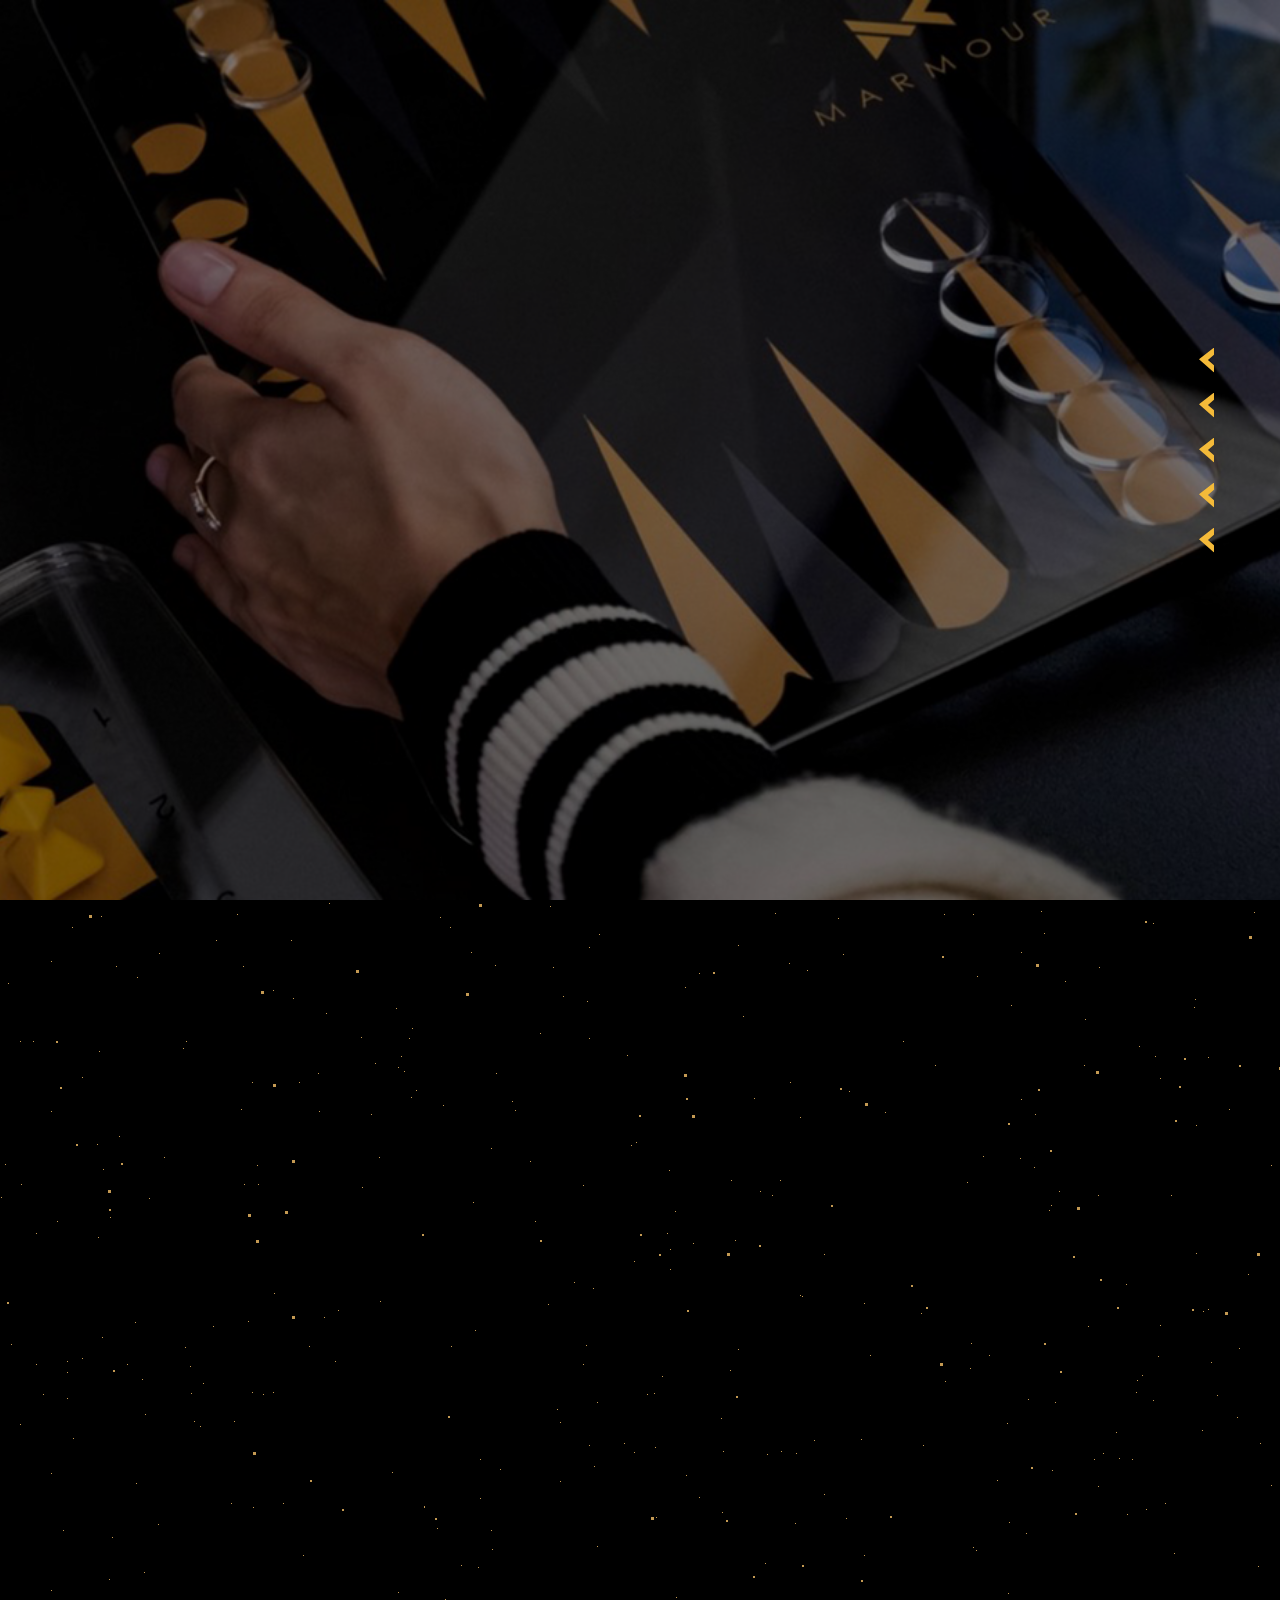
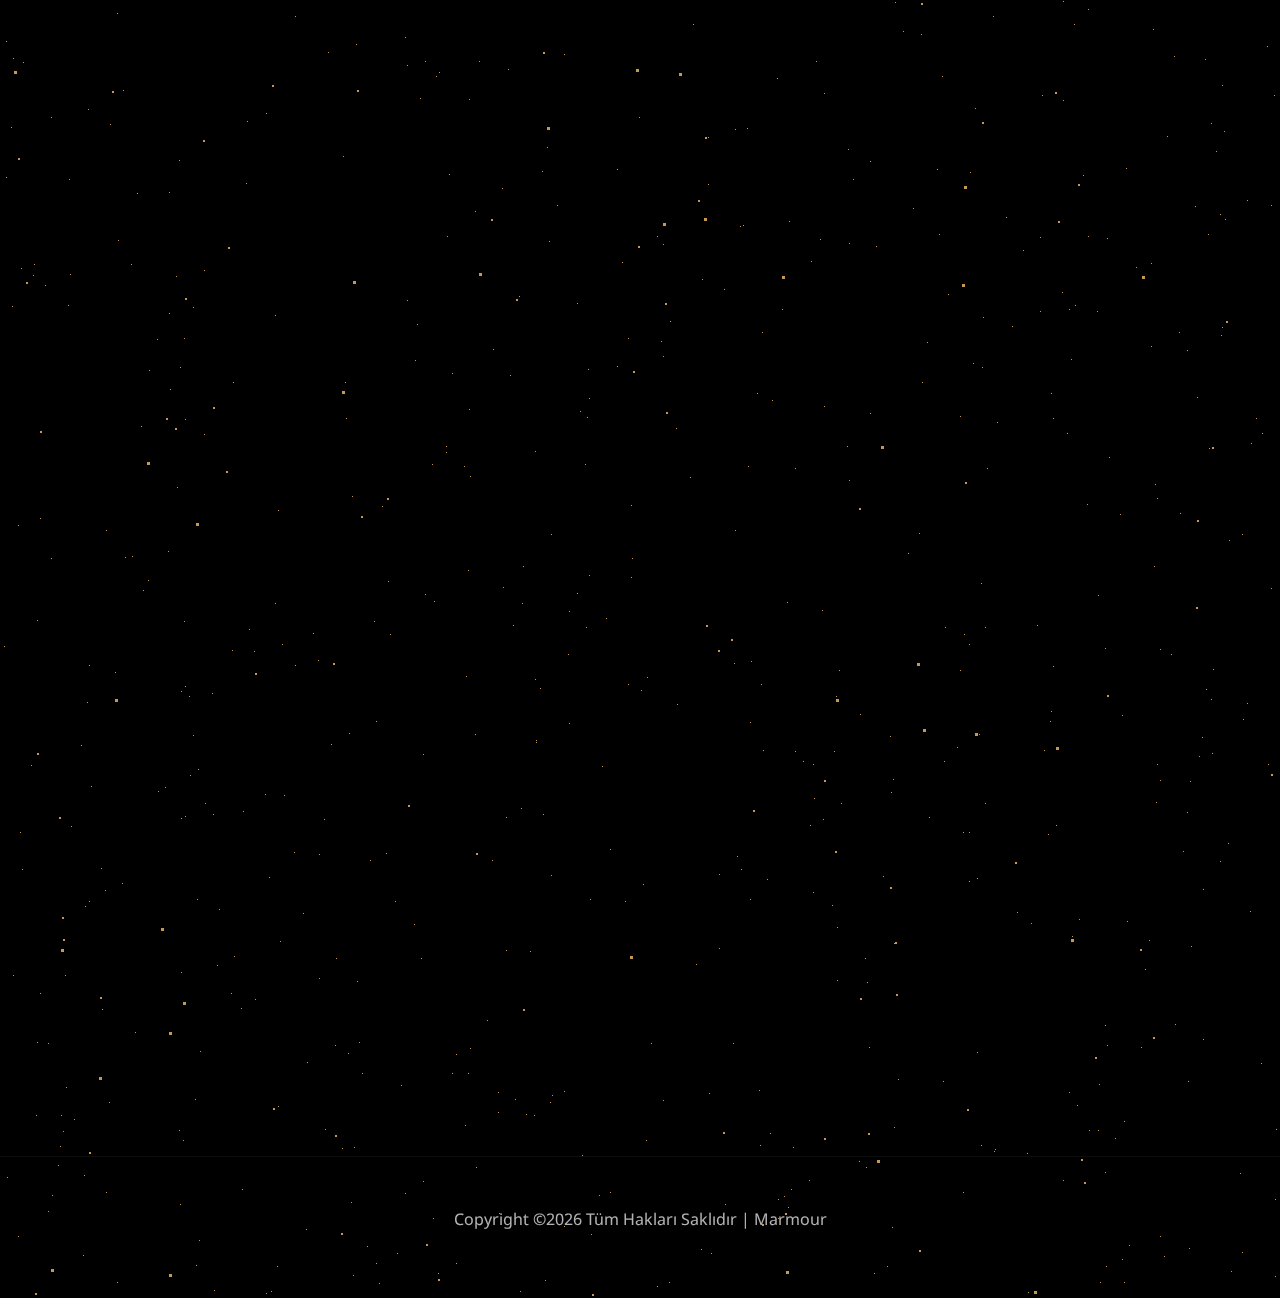
==== commit 1841f253: "changed all files" ====
--- a/m-satranc.html
+++ b/m-satranc.html
@@ -102,51 +102,51 @@
 		  <div class="container-fluid px-md-0">
         <div class="row no-gutters">
 			
-          <div class="col-md-3 ftco-animate">
-            <div class="model img d-flex align-items-end" style="background-image: url(images/products/satranc/satranc-1.png);">
-            	<a href="images/products/satranc/satranc-1.png" class="icon image-popup d-flex justify-content-center align-items-center">
-	    					<span class="icon-expand"></span></a>
-            </div>
-          </div>
-          <div class="col-md-3 ftco-animate">
-            <div class="model img d-flex align-items-end" style="background-image: url(images/products/satranc/satranc-2.png);">
-            	<a href="images/products/satranc/satranc-2.png" class="icon image-popup d-flex justify-content-center align-items-center">
-	    					<span class="icon-expand"></span></a>
-            </div>
-          </div>
-          <div class="col-md-3 ftco-animate">
-            <div class="model img d-flex align-items-end" style="background-image: url(images/products/satranc/satranc-3.png);">
-            	<a href="images/products/satranc/satranc-3.png" class="icon image-popup d-flex justify-content-center align-items-center">
-	    					<span class="icon-expand"></span></a>
-            </div>
-          </div>
-          <div class="col-md-3 ftco-animate">
-            <div class="model img d-flex align-items-end" style="background-image: url(images/products/satranc/satranc-4.png);">
-            	<a href="images/products/satranc/satranc-4.png" class="icon image-popup d-flex justify-content-center align-items-center">
-	    					<span class="icon-expand"></span></a>
-            </div>
-          </div>
-          <div class="col-md-3 ftco-animate">
-            <div class="model img d-flex align-items-end" style="background-image: url(images/products/satranc/satranc-5.png);">
-            	<a href="images/products/satranc/satranc-5.png" class="icon image-popup d-flex justify-content-center align-items-center">
-	    					<span class="icon-expand"></span></a>
-            </div>
-          </div>
-          <div class="col-md-3 ftco-animate">
-            <div class="model img d-flex align-items-end" style="background-image: url(images/products/satranc/satranc-6.jpg);">
-            	<a href="images/products/satranc/satranc-6.jpg" class="icon image-popup d-flex justify-content-center align-items-center">
+          <div class="col-md-4 ftco-animate">
+            <div class="model img d-flex align-items-end" style="background-image: url(images/products/m-satranc/satranc-thumbs/m-satranc-1-thumb.png);">
+            	<a href="images/products/m-satranc/m-satranc-1.png" class="icon icon-2 image-popup d-flex justify-content-center align-items-center">
+	    					<span class="icon-expand"></span></a>
+            </div>
+          </div>
+          <div class="col-md-4 ftco-animate">
+            <div class="model img d-flex align-items-end" style="background-image: url(images/products/m-satranc/satranc-thumbs/m-satranc-2-thumb.png);">
+            	<a href="images/products/m-satranc/m-satranc-2.png" class="icon icon-3 image-popup d-flex justify-content-center align-items-center">
+	    					<span class="icon-expand"></span></a>
+            </div>
+          </div>
+          <div class="col-md-4 ftco-animate">
+            <div class="model img d-flex align-items-end" style="background-image: url(images/products/m-satranc/satranc-thumbs/m-satranc-3-thumb.png);">
+            	<a href="images/products/m-satranc/m-satranc-3.png" class="icon image-popup d-flex justify-content-center align-items-center">
+	    					<span class="icon-expand"></span></a>
+            </div>
+          </div>
+          <div class="col-md-4 ftco-animate">
+            <div class="model img d-flex align-items-end" style="background-image: url(images/products/m-satranc/satranc-thumbs/m-satranc-4-thumb.png);">
+            	<a href="images/products/m-satranc/m-satranc-4.png" class="icon icon-2 image-popup d-flex justify-content-center align-items-center">
+	    					<span class="icon-expand"></span></a>
+            </div>
+          </div>
+          <div class="col-md-8 ftco-animate">
+            <div class="model img d-flex align-items-end" style="background-image: url(images/products/m-satranc/satranc-thumbs/m-satranc-5-thumb.png);">
+            	<a href="images/products/m-satranc/m-satranc-5.png" class="icon icon-3 image-popup d-flex justify-content-center align-items-center">
+	    					<span class="icon-expand"></span></a>
+            </div>
+          </div>
+          <div class="col-md-4 ftco-animate">
+            <div class="model img d-flex align-items-end" style="background-image: url(images/products/m-satranc/satranc-thumbs/m-satranc-6-thumb.png);">
+            	<a href="images/products/m-satranc/m-satranc-6.jpg" class="icon icon-2 image-popup d-flex justify-content-center align-items-center">
 	    					<span class="icon-expand"></span></a>
             </div>
           </div>			
-          <div class="col-md-3 ftco-animate">
-            <div class="model img d-flex align-items-end" style="background-image: url(images/products/satranc/satranc-7.jpg);">
-            	<a href="images/products/satranc/satranc-7.jpg" class="icon image-popup d-flex justify-content-center align-items-center">
+          <div class="col-md-4 ftco-animate">
+            <div class="model img d-flex align-items-end" style="background-image: url(images/products/m-satranc/satranc-thumbs/m-satranc-7-thumb.png);">
+            	<a href="images/products/m-satranc/m-satranc-7.jpg" class="icon icon-3 image-popup d-flex justify-content-center align-items-center">
 	    					<span class="icon-expand"></span></a>
             </div>
           </div>			
-          <div class="col-md-3 ftco-animate">
-            <div class="model img d-flex align-items-end" style="background-image: url(images/products/satranc/satranc-8.jpg);">
-            	<a href="images/products/satranc/satranc-8.jpg" class="icon image-popup d-flex justify-content-center align-items-center">
+          <div class="col-md-4 ftco-animate">
+            <div class="model img d-flex align-items-end" style="background-image: url(images/products/m-satranc/satranc-thumbs/m-satranc-8-thumb.png);">
+            	<a href="images/products/m-satranc/m-satranc-8.jpg" class="icon image-popup d-flex justify-content-center align-items-center">
 	    					<span class="icon-expand"></span></a>
             </div>
           </div>        
--- a/css/style-2.css
+++ b/css/style-2.css
@@ -9300,6 +9300,16 @@
     -o-transition: 0.3s;
     transition: 0.3s;
 }
+.model .icon-2 {
+    right: 20%;
+}
+.model .icon-3 {
+    right: 50%;
+}
+.model .icon-4 {
+    top: 30%;
+    right: 50%;
+}
 @media (prefers-reduced-motion: reduce) {
     .model .icon {
         -webkit-transition: none;
@@ -9457,7 +9467,7 @@
 }
 .testimony-wrap .user-img {
     width: 100%;
-    height: 300px;
+    height: 345px;
     position: relative;
 }
 .testimony-wrap .user-img .quote {
